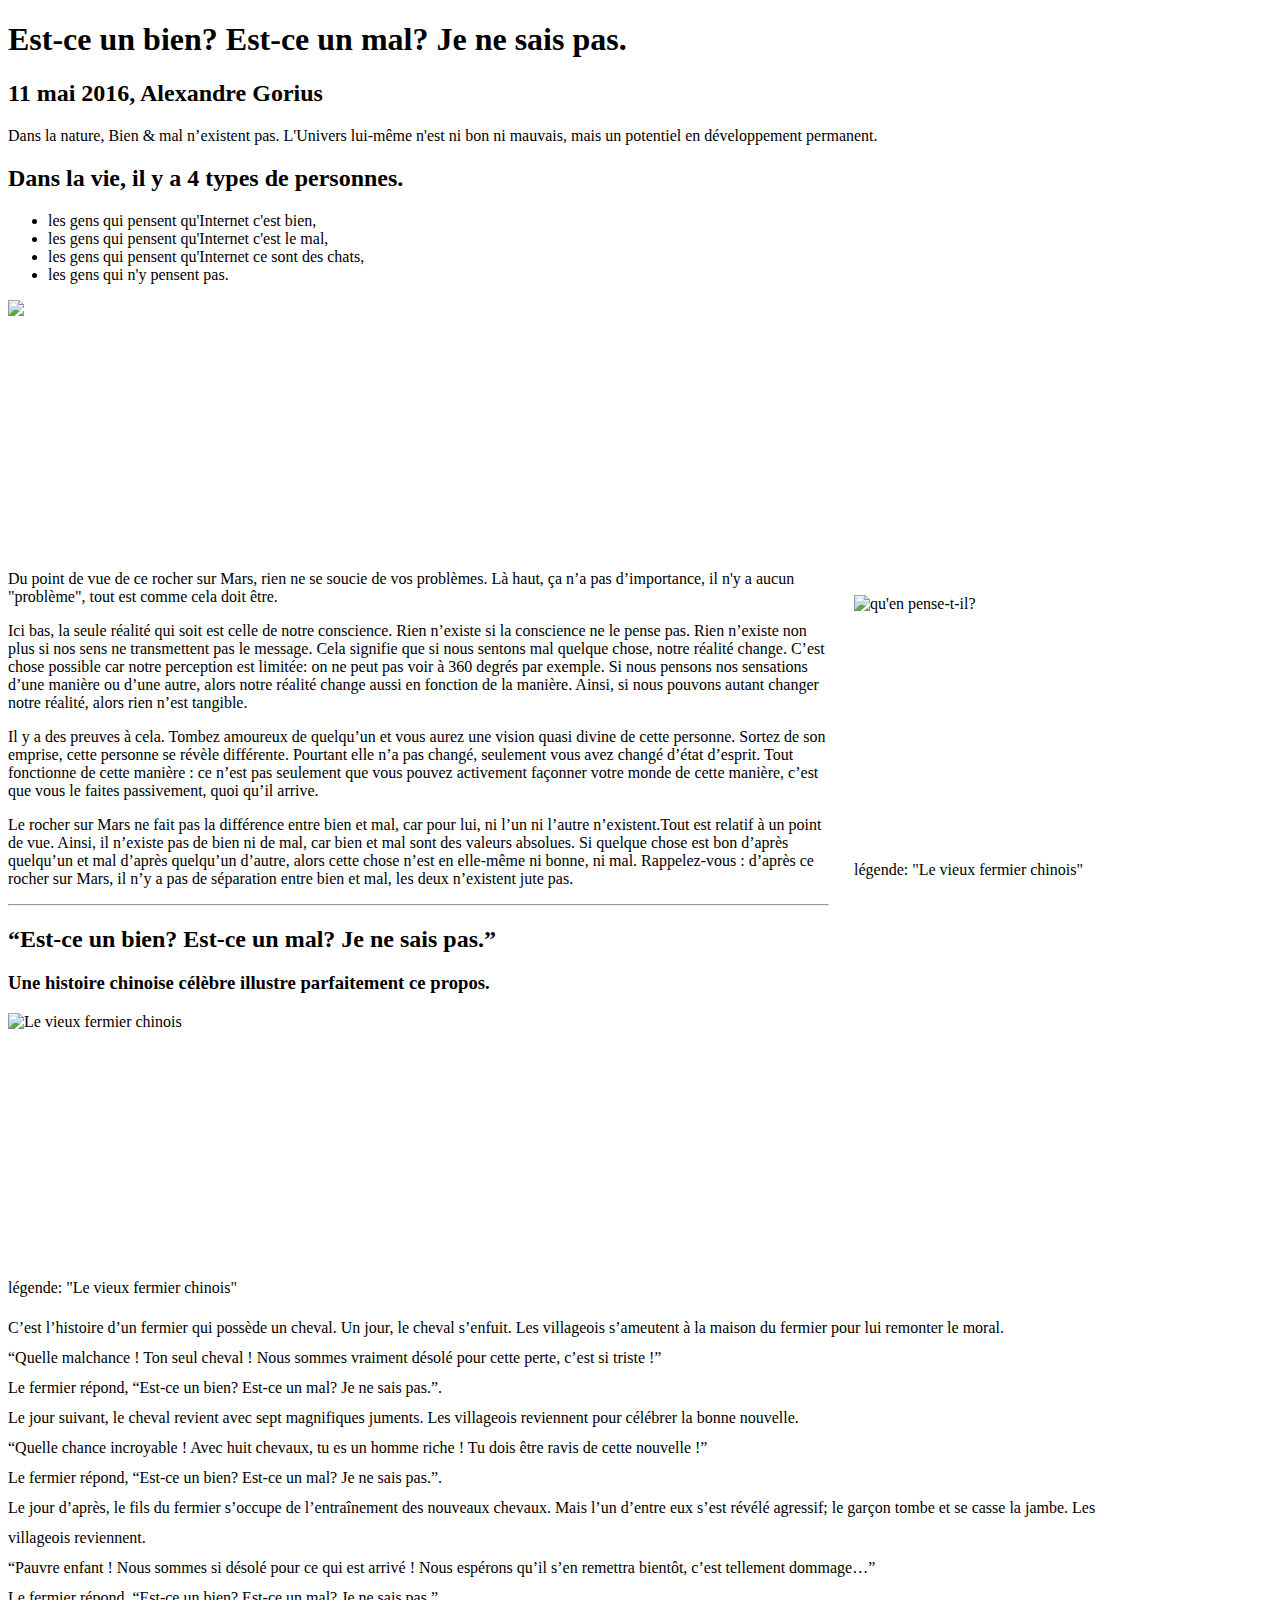
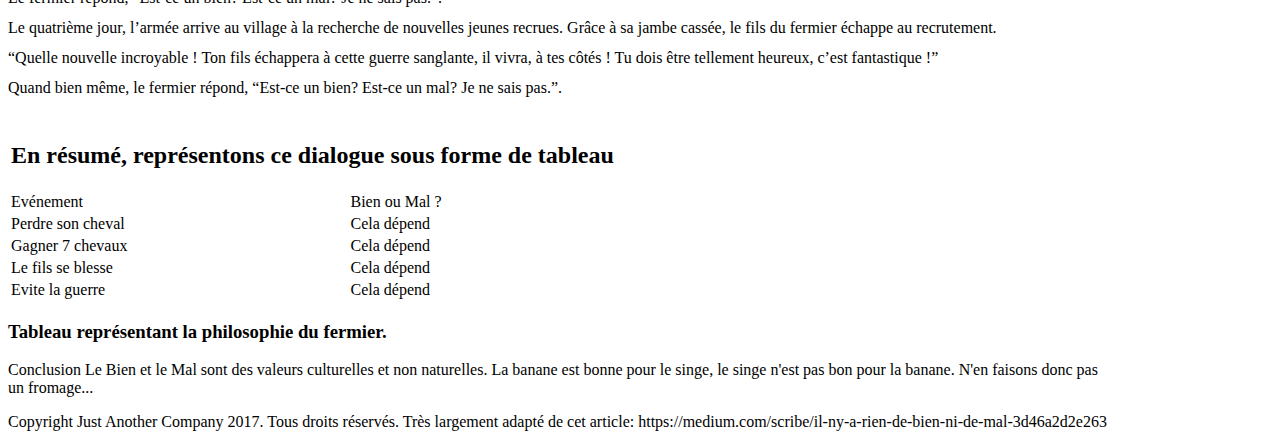
==== index.html @ 09aaf981 "v1" ====
<!doctype html>
<html lang="fr">
<head>
  <meta charset="utf-8">
  <title>Titre de la page</title>
  <link rel="stylesheet" href="css/style.css">
</head>
<body>
	<header>
		<h1>
			Est-ce un bien? Est-ce un mal? Je ne sais pas.
		</h1>
		<h2>
			11 mai 2016, Alexandre Gorius
		</h2>
		<p>Dans la nature, Bien & mal n’existent pas. L'Univers lui-même n'est ni bon ni mauvais, mais un potentiel en
			développement permanent.
		</p>
	</header>
	<section>
		<article>
				<h2> Dans la vie, il y a 4 types de personnes.</h2>
			<ul>
				<li>les gens qui pensent qu'Internet c'est bien,</li>
				<li>les gens qui pensent qu'Internet c'est le mal,</li>
				<li>les gens qui pensent qu'Internet ce sont des chats,</li>
				<li>les gens qui n'y pensent pas.</li>
			</ul>
		</article>	
			<aside class="img_art1">
				<img src="https://cdn-images-1.medium.com/max/1000/1*2PCmLZyzQaF2pyKYkSTFpA.jpeg" />
			</aside>
		<article>
			<aside class="img_art2">
				<img src="http://static2.businessinsider.com/image/52fe8230eab8ea4275063b89/nasa-has-determined-where-the-mysterious-jelly-doughnut-rock-on-mars-came-from.jpg" alt="qu'en pense-t-il?" />
				<p class="legende">
					légende: "Le vieux fermier chinois"
				</p>
			</aside>
			<p>Du point de vue de ce rocher sur Mars, rien ne se soucie de vos problèmes. Là haut, ça n’a pas 
				d’importance, il n'y a aucun "problème", tout est comme cela doit être.
			</p>	
			<p>Ici bas, la seule réalité qui soit est celle de notre conscience. Rien n’existe si la conscience ne le 
				pense pas. Rien n’existe non plus si nos sens ne transmettent pas le message. Cela signifie que si nous sentons mal quelque chose, notre réalité change. C’est chose possible car notre perception est limitée: on ne peut pas voir à 360 degrés par exemple. Si nous pensons nos sensations d’une manière ou d’une autre, alors notre réalité change aussi en fonction de la manière. Ainsi, si nous pouvons autant changer notre réalité, alors rien n’est tangible.
			</p>
			<p>Il y a des preuves à cela. Tombez amoureux de quelqu’un et vous aurez une vision quasi divine de cette 
				personne. Sortez de son emprise, cette personne se révèle différente. Pourtant elle n’a pas changé, seulement vous avez changé d’état d’esprit. Tout fonctionne de cette manière : ce n’est pas seulement que vous pouvez activement façonner votre monde de cette manière, c’est que vous le faites passivement, quoi qu’il arrive.
			</p>
		</article>	
		<article>
			<p>Le rocher sur Mars ne fait pas la différence entre bien et mal, car pour lui, ni l’un ni l’autre 
				n’existent.Tout est relatif à un point de vue. Ainsi, il n’existe pas de bien ni de mal, car bien et mal sont des valeurs absolues. Si quelque chose est bon d’après quelqu’un et mal d’après quelqu’un d’autre, alors cette chose n’est en elle-même ni bonne, ni mal. Rappelez-vous : d’après ce rocher sur Mars, il n’y a pas de séparation entre bien et mal, les deux n’existent jute pas.
			</p>
			<hr />
			<h2>
				“Est-ce un bien? Est-ce un mal? Je ne sais pas.”
			</h2>
			<h3>
				Une histoire chinoise célèbre illustre parfaitement ce propos.
			</h3>
		</article>	
			<aside class="img_art3">
				<img src="https://cdn-images-1.medium.com/max/800/1*IQqkmPXYZuJViY5p-ymk0A.jpeg" alt="Le vieux fermier chinois" />
				<p class="legende">
					légende: "Le vieux fermier chinois"
				</p>
				</aside>
		<article>
			<p class="line-height">
				C’est l’histoire d’un fermier qui possède un cheval. Un jour, le cheval s’enfuit. Les villageois s’ameutent à la maison du fermier pour lui remonter le moral.
				<br />
				“Quelle malchance ! Ton seul cheval ! Nous sommes vraiment désolé pour cette perte, c’est si triste !”
				<br />
				Le fermier répond, “Est-ce un bien? Est-ce un mal? Je ne sais pas.”.
				<br />
				Le jour suivant, le cheval revient avec sept magnifiques juments. Les villageois reviennent pour célébrer la bonne nouvelle.
				<br />
				“Quelle chance incroyable ! Avec huit chevaux, tu es un homme riche ! Tu dois être ravis de cette nouvelle !”
				<br />
				Le fermier répond, “Est-ce un bien? Est-ce un mal? Je ne sais pas.”.
				<br />
				Le jour d’après, le fils du fermier s’occupe de l’entraînement des nouveaux chevaux. Mais l’un d’entre eux s’est révélé agressif; le garçon tombe et se casse la jambe. Les villageois reviennent.
				<br />
				“Pauvre enfant ! Nous sommes si désolé pour ce qui est arrivé ! Nous espérons qu’il s’en remettra bientôt, c’est tellement dommage…”
				<br />
				Le fermier répond, “Est-ce un bien? Est-ce un mal? Je ne sais pas.”.
				<br />
				Le quatrième jour, l’armée arrive au village à la recherche de nouvelles jeunes recrues. Grâce à sa jambe cassée, le fils du fermier échappe au recrutement.
				<br />
				“Quelle nouvelle incroyable ! Ton fils échappera à cette guerre sanglante, il vivra, à tes côtés ! Tu dois être tellement heureux, c’est fantastique !”
				<br />
				Quand bien même, le fermier répond, “Est-ce un bien? Est-ce un mal? Je ne sais pas.”.
			</p>
		</article>
		<article>
			<table>
	  			<thead>
    	 			<tr>
        				<th colspan="2">
        					<h2>
								En résumé, représentons ce dialogue sous forme de tableau
							</h2>
						</th>
 	      			</tr>
 				</thead>
    			<tbody>
        			<tr>
						<td class="td_black">Evénement</td>
        			    <td class="td_black">Bien ou Mal ?</td>
       				</tr>
       				<tr>
						<td>Perdre son cheval</td>
        			    <td>Cela dépend</td>
       				</tr>
       				<tr>
						<td>Gagner 7 chevaux </td>
        			    <td>Cela dépend</td>
       				</tr>
       				<tr>
						<td>Le fils se blesse</td>
        			    <td>Cela dépend</td>
       				</tr>
       				<tr>
						<td>Evite la guerre </td>
        			    <td>Cela dépend</td>
       				</tr>
    			</tbody>
			</table>
			<h3>
				Tableau représentant la philosophie du fermier.
			</h3>
			<p>
				Conclusion  
				Le Bien et le Mal sont des valeurs culturelles et non naturelles. La banane est bonne pour le singe, le singe n'est pas bon pour la banane. N'en faisons donc pas un fromage...
			</p>

		</article>
	</section>
   	<footer>
   		Copyright Just Another Company 2017. Tous droits réservés. Très largement adapté de cet article: https://medium.com/scribe/il-ny-a-rien-de-bien-ni-de-mal-3d46a2d2e263
   	</footer>
</body>
</html>
---- css/style.css ----
.line-height {
	line-height: 30px;
}
img {
	height: 250px;
	width: auto;
	display: inline-block;
}
section {
	
}
article{
	width: 1100px;
}
aside {
	
}
.img_art1 {

}
.img_art2 {
	float: right;
	padding: 25px;
}
.img_art3 {
	
}
.legende {
	
}
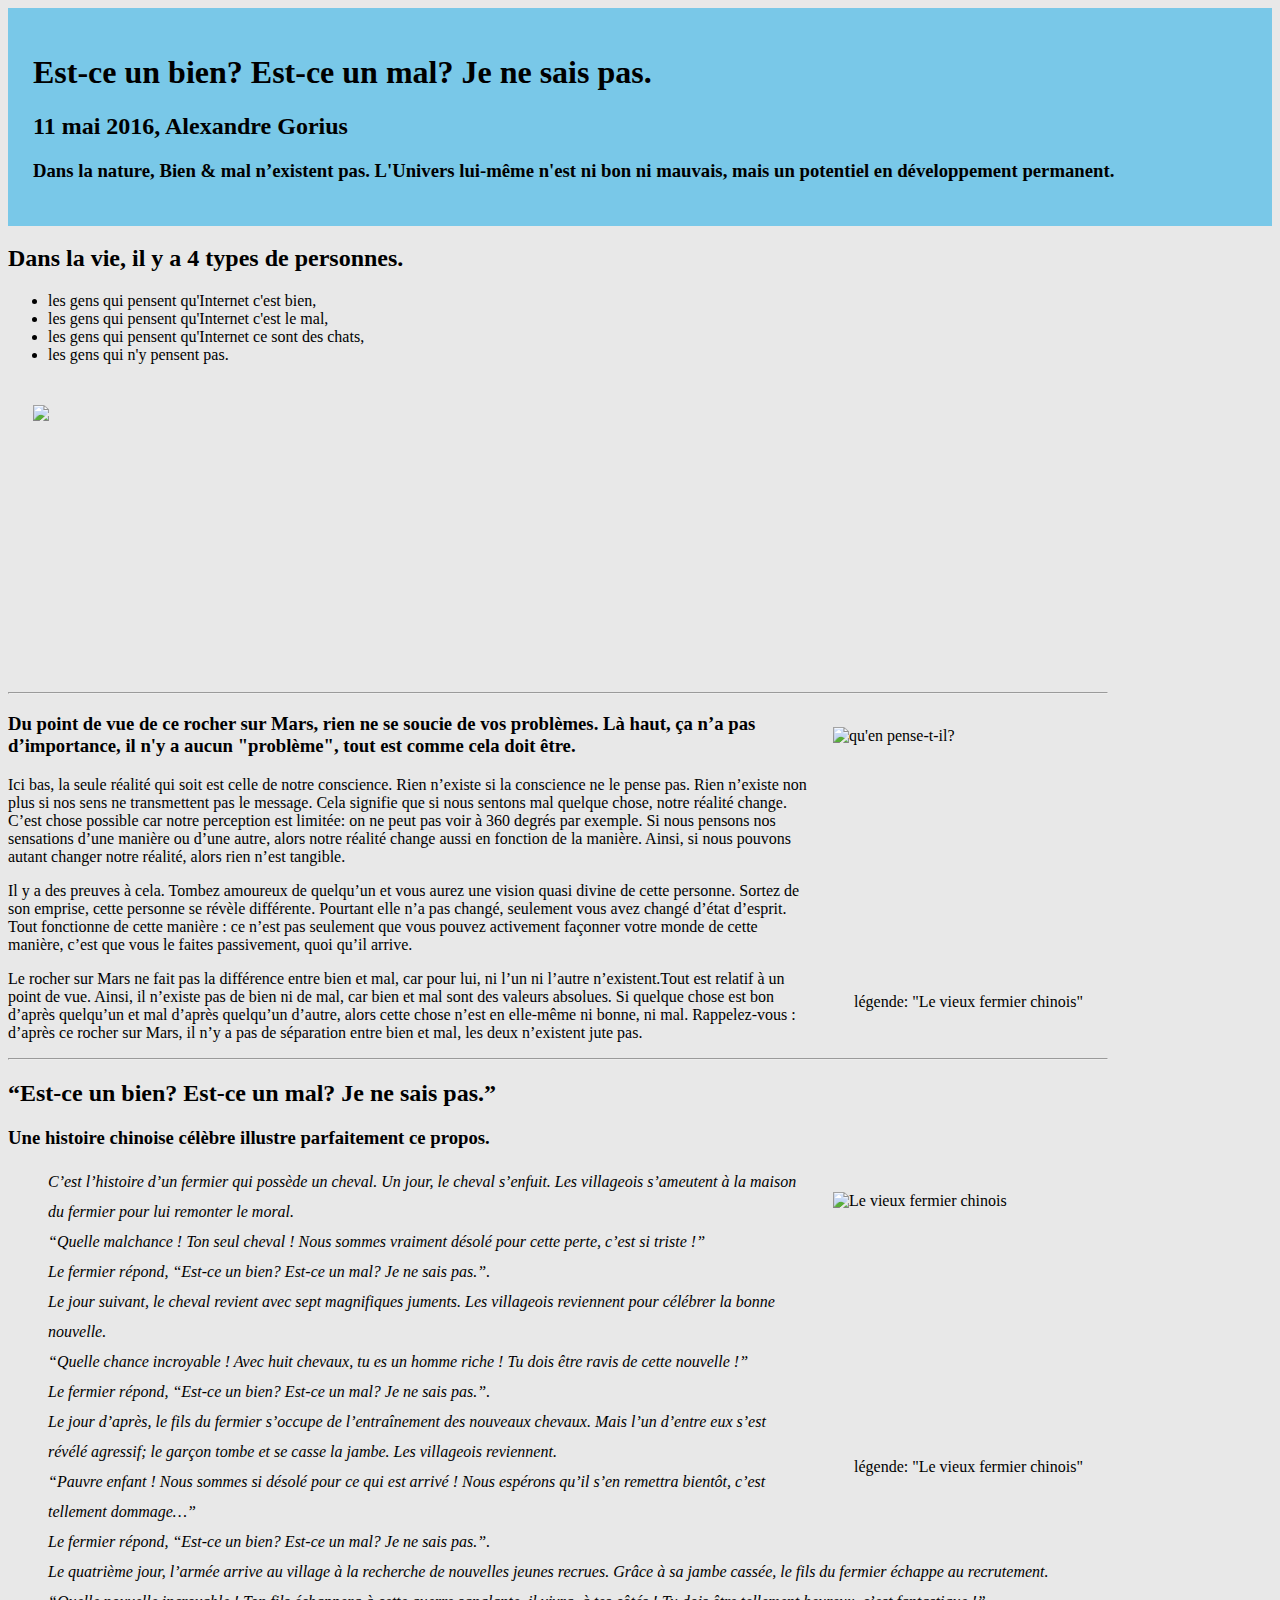
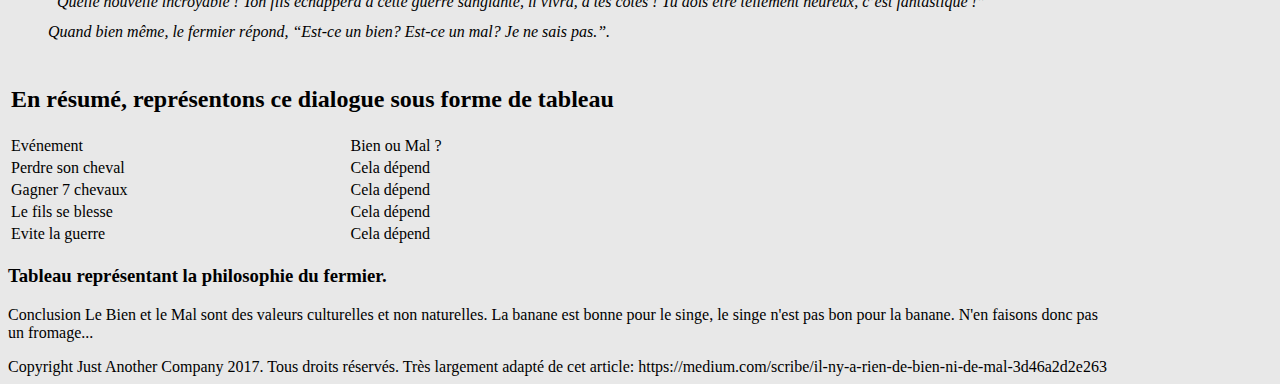
==== commit 8435d072: "v2" ====
--- a/index.html
+++ b/index.html
@@ -13,9 +13,9 @@
 		<h2>
 			11 mai 2016, Alexandre Gorius
 		</h2>
-		<p>Dans la nature, Bien & mal n’existent pas. L'Univers lui-même n'est ni bon ni mauvais, mais un potentiel en
+		<h3>Dans la nature, Bien & mal n’existent pas. L'Univers lui-même n'est ni bon ni mauvais, mais un potentiel en
 			développement permanent.
-		</p>
+		<h3>
 	</header>
 	<section>
 		<article>
@@ -31,15 +31,16 @@
 				<img src="https://cdn-images-1.medium.com/max/1000/1*2PCmLZyzQaF2pyKYkSTFpA.jpeg" />
 			</aside>
 		<article>
+			<hr />
 			<aside class="img_art2">
 				<img src="http://static2.businessinsider.com/image/52fe8230eab8ea4275063b89/nasa-has-determined-where-the-mysterious-jelly-doughnut-rock-on-mars-came-from.jpg" alt="qu'en pense-t-il?" />
 				<p class="legende">
 					légende: "Le vieux fermier chinois"
 				</p>
 			</aside>
-			<p>Du point de vue de ce rocher sur Mars, rien ne se soucie de vos problèmes. Là haut, ça n’a pas 
+			<h3>Du point de vue de ce rocher sur Mars, rien ne se soucie de vos problèmes. Là haut, ça n’a pas 
 				d’importance, il n'y a aucun "problème", tout est comme cela doit être.
-			</p>	
+			</h3>	
 			<p>Ici bas, la seule réalité qui soit est celle de notre conscience. Rien n’existe si la conscience ne le 
 				pense pas. Rien n’existe non plus si nos sens ne transmettent pas le message. Cela signifie que si nous sentons mal quelque chose, notre réalité change. C’est chose possible car notre perception est limitée: on ne peut pas voir à 360 degrés par exemple. Si nous pensons nos sensations d’une manière ou d’une autre, alors notre réalité change aussi en fonction de la manière. Ainsi, si nous pouvons autant changer notre réalité, alors rien n’est tangible.
 			</p>
@@ -58,15 +59,15 @@
 			<h3>
 				Une histoire chinoise célèbre illustre parfaitement ce propos.
 			</h3>
-		</article>	
+		</article>
+		<article>
 			<aside class="img_art3">
 				<img src="https://cdn-images-1.medium.com/max/800/1*IQqkmPXYZuJViY5p-ymk0A.jpeg" alt="Le vieux fermier chinois" />
 				<p class="legende">
 					légende: "Le vieux fermier chinois"
 				</p>
-				</aside>
-		<article>
-			<p class="line-height">
+			</aside>
+			<blockquote class="line-height">
 				C’est l’histoire d’un fermier qui possède un cheval. Un jour, le cheval s’enfuit. Les villageois s’ameutent à la maison du fermier pour lui remonter le moral.
 				<br />
 				“Quelle malchance ! Ton seul cheval ! Nous sommes vraiment désolé pour cette perte, c’est si triste !”
@@ -90,7 +91,7 @@
 				“Quelle nouvelle incroyable ! Ton fils échappera à cette guerre sanglante, il vivra, à tes côtés ! Tu dois être tellement heureux, c’est fantastique !”
 				<br />
 				Quand bien même, le fermier répond, “Est-ce un bien? Est-ce un mal? Je ne sais pas.”.
-			</p>
+			</blockquote>
 		</article>
 		<article>
 			<table>
--- a/css/style.css
+++ b/css/style.css
@@ -1,30 +1,45 @@
+body {
+	background-color: #E8E8E8;
+}
 .line-height {
 	line-height: 30px;
+	font-style: italic;
 }
 img {
 	height: 250px;
 	width: auto;
 	display: inline-block;
 }
+header {
+	background-color: #79C8E8;
+	padding: 25px;
+}
 section {
-	
+	width: 1100px;
+	height: auto;
+	margin: center;
 }
 article{
-	width: 1100px;
+	
 }
 aside {
 	
 }
 .img_art1 {
-
+	padding: 25px;
+	width: 250px
 }
 .img_art2 {
 	float: right;
 	padding: 25px;
+	width: 250px
 }
 .img_art3 {
-	
+	float: right;
+	padding: 25px;
+	width: 250px
 }
 .legende {
-	
+	float: right;
+
 }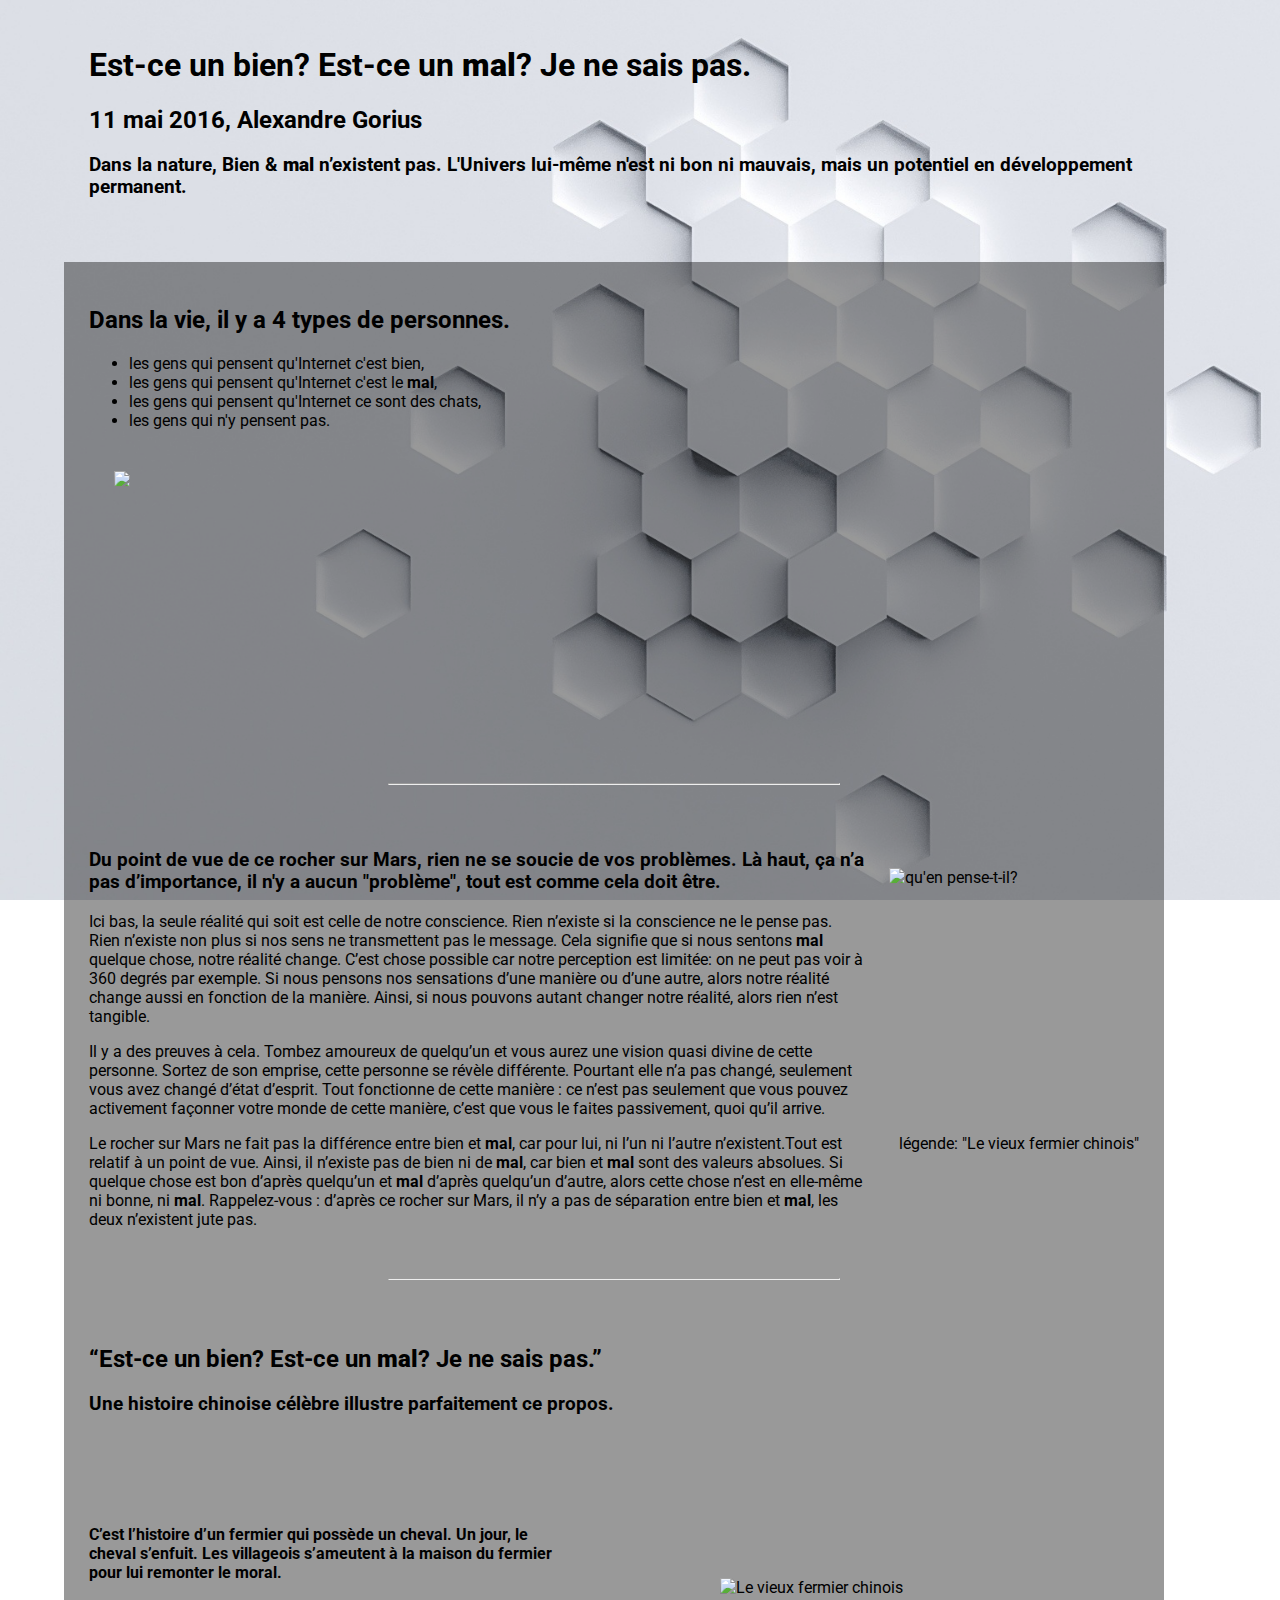
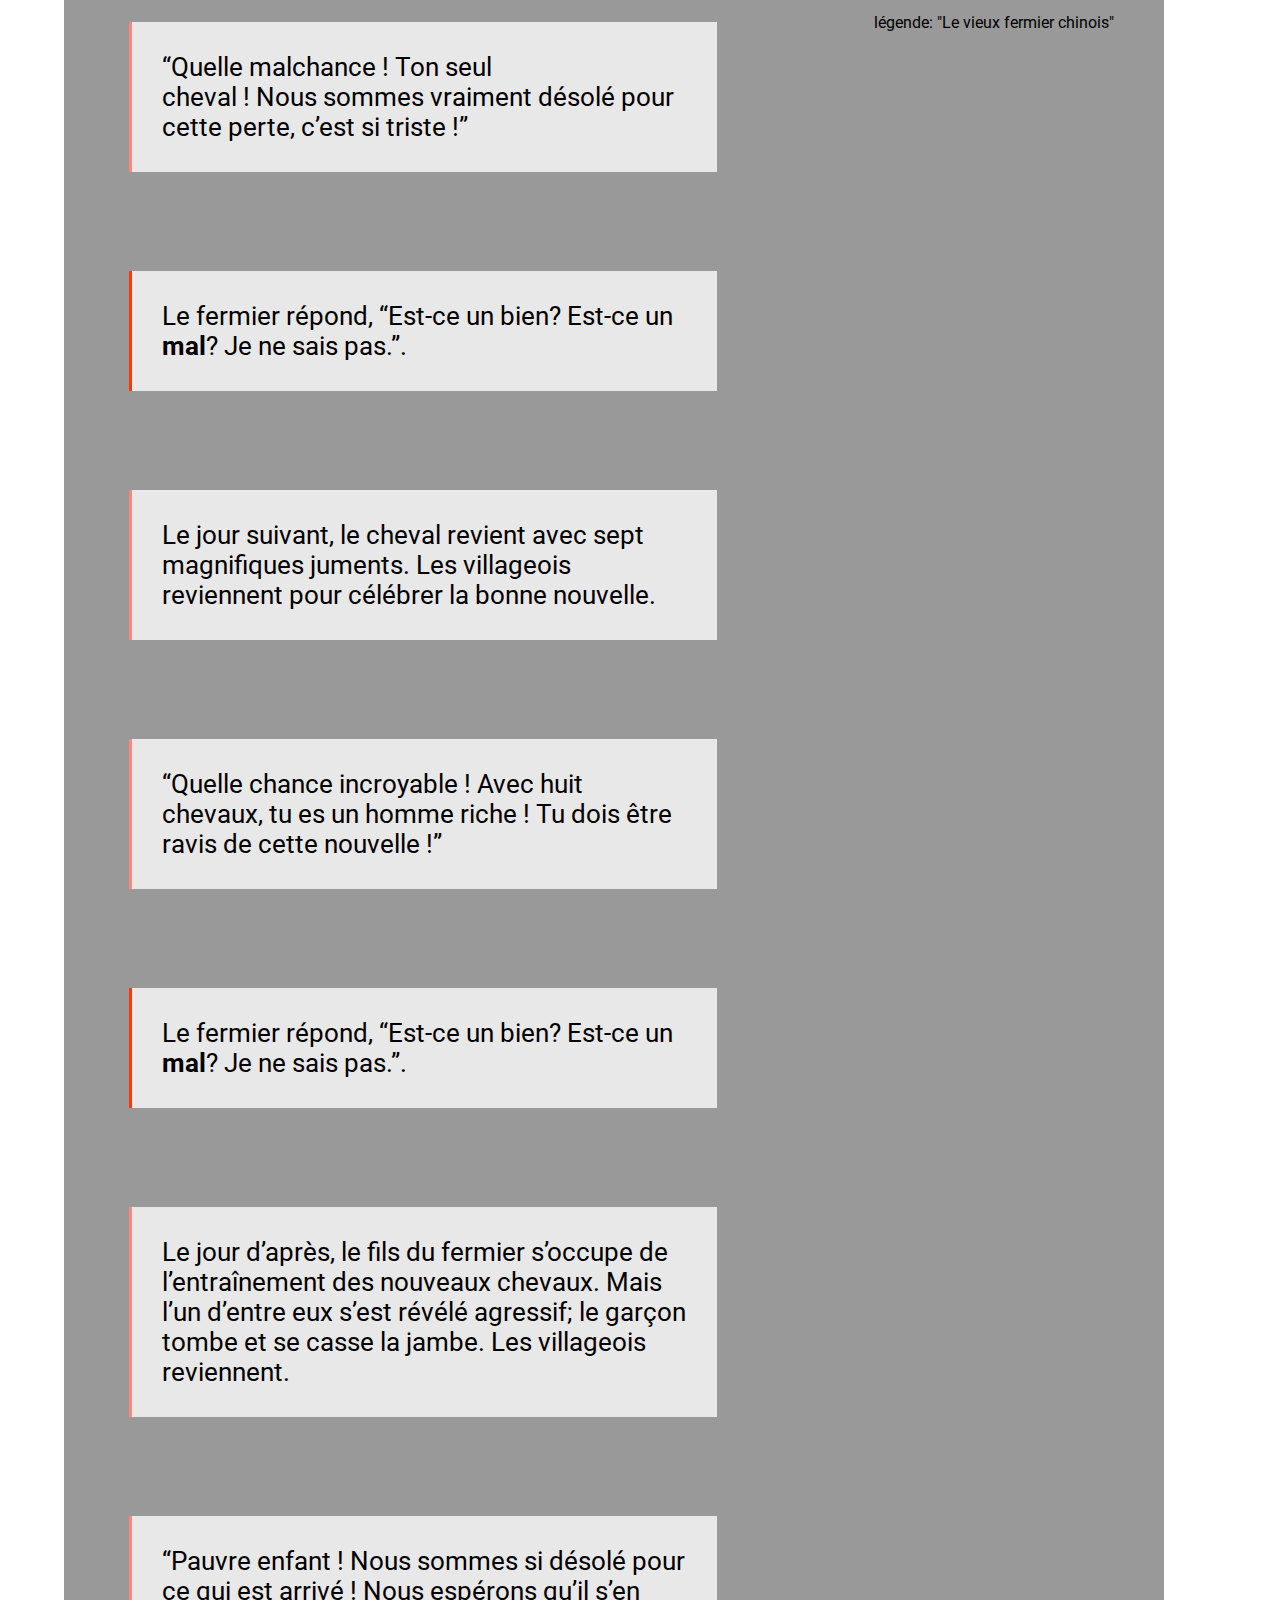
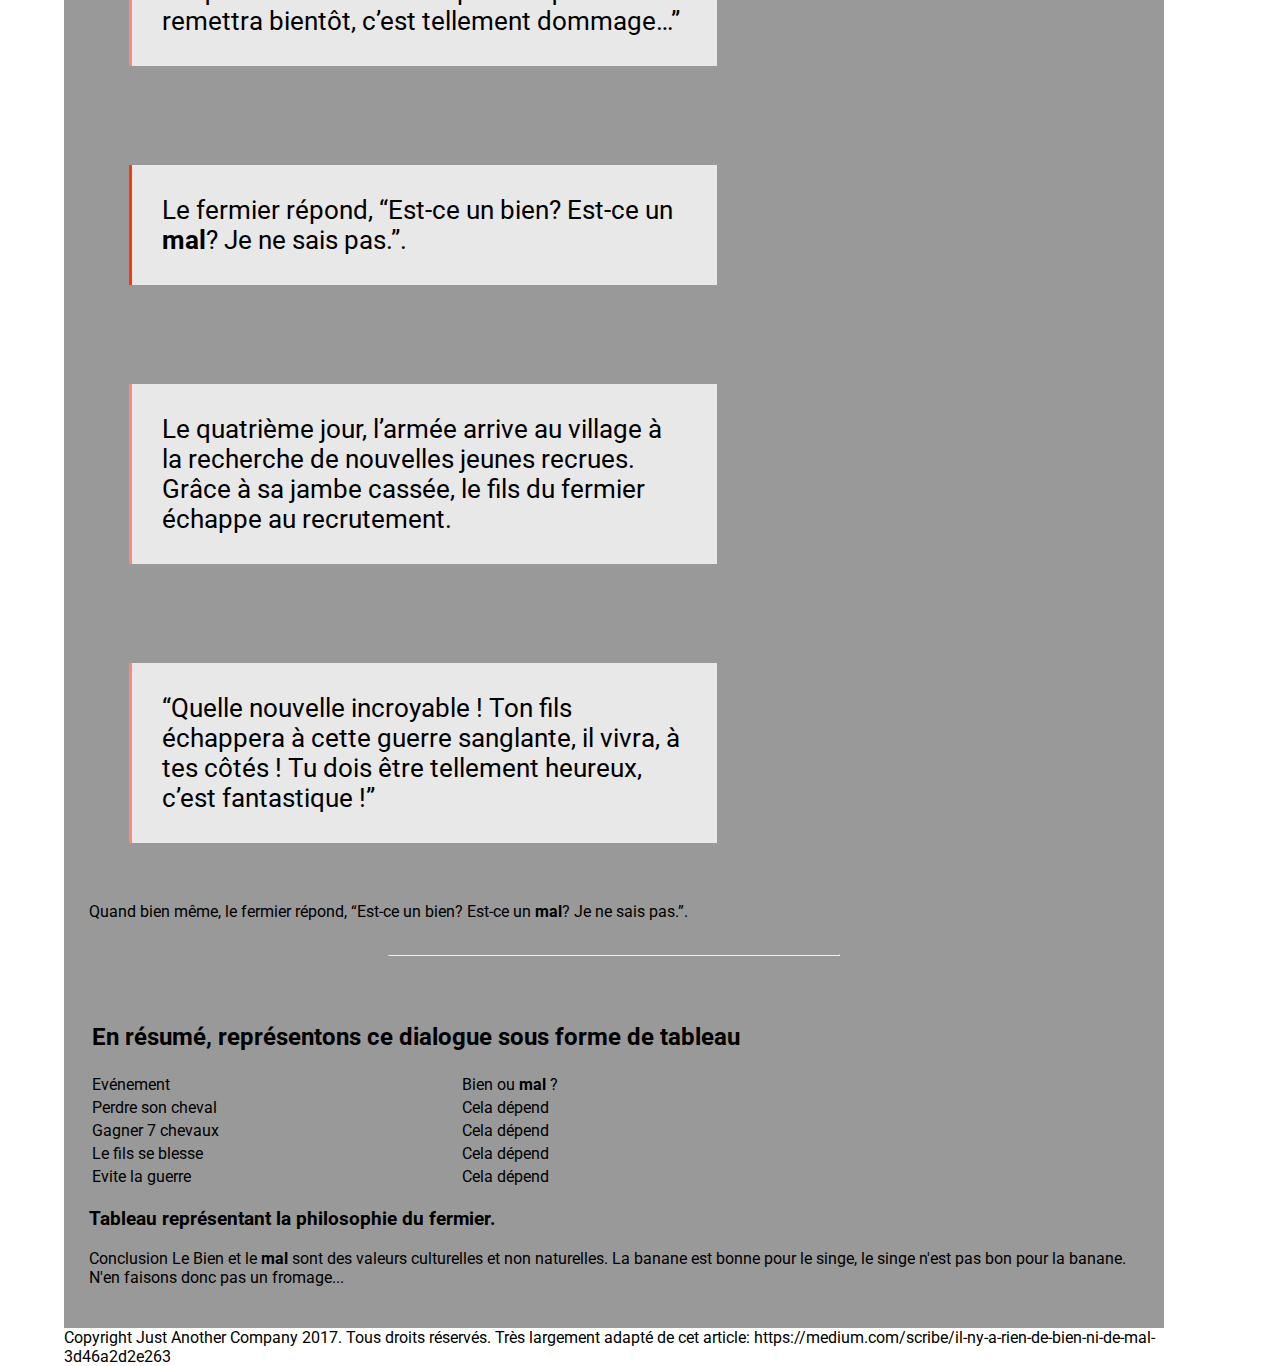
==== commit 4d456a16: "v3" ====
--- a/index.html
+++ b/index.html
@@ -2,18 +2,19 @@
 <html lang="fr">
 <head>
   <meta charset="utf-8">
-  <title>Titre de la page</title>
+  <title>exo</title>
   <link rel="stylesheet" href="css/style.css">
+  <link href="https://fonts.googleapis.com/css?family=Roboto" rel="stylesheet">
 </head>
 <body>
 	<header>
 		<h1>
-			Est-ce un bien? Est-ce un mal? Je ne sais pas.
+			Est-ce un bien? Est-ce un<strong> mal</strong>? Je ne sais pas.
 		</h1>
 		<h2>
 			11 mai 2016, Alexandre Gorius
 		</h2>
-		<h3>Dans la nature, Bien & mal n’existent pas. L'Univers lui-même n'est ni bon ni mauvais, mais un potentiel en
+		<h3>Dans la nature, Bien &<strong> mal</strong> n’existent pas. L'Univers lui-même n'est ni bon ni mauvais, mais un potentiel en
 			développement permanent.
 		<h3>
 	</header>
@@ -22,15 +23,14 @@
 				<h2> Dans la vie, il y a 4 types de personnes.</h2>
 			<ul>
 				<li>les gens qui pensent qu'Internet c'est bien,</li>
-				<li>les gens qui pensent qu'Internet c'est le mal,</li>
+				<li>les gens qui pensent qu'Internet c'est le<strong> mal</strong>,</li>
 				<li>les gens qui pensent qu'Internet ce sont des chats,</li>
 				<li>les gens qui n'y pensent pas.</li>
-			</ul>
-		</article>	
+			</ul>	
 			<aside class="img_art1">
 				<img src="https://cdn-images-1.medium.com/max/1000/1*2PCmLZyzQaF2pyKYkSTFpA.jpeg" />
 			</aside>
-		<article>
+			</article>
 			<hr />
 			<aside class="img_art2">
 				<img src="http://static2.businessinsider.com/image/52fe8230eab8ea4275063b89/nasa-has-determined-where-the-mysterious-jelly-doughnut-rock-on-mars-came-from.jpg" alt="qu'en pense-t-il?" />
@@ -38,23 +38,24 @@
 					légende: "Le vieux fermier chinois"
 				</p>
 			</aside>
+			<article>
 			<h3>Du point de vue de ce rocher sur Mars, rien ne se soucie de vos problèmes. Là haut, ça n’a pas 
 				d’importance, il n'y a aucun "problème", tout est comme cela doit être.
 			</h3>	
 			<p>Ici bas, la seule réalité qui soit est celle de notre conscience. Rien n’existe si la conscience ne le 
-				pense pas. Rien n’existe non plus si nos sens ne transmettent pas le message. Cela signifie que si nous sentons mal quelque chose, notre réalité change. C’est chose possible car notre perception est limitée: on ne peut pas voir à 360 degrés par exemple. Si nous pensons nos sensations d’une manière ou d’une autre, alors notre réalité change aussi en fonction de la manière. Ainsi, si nous pouvons autant changer notre réalité, alors rien n’est tangible.
+				pense pas. Rien n’existe non plus si nos sens ne transmettent pas le message. Cela signifie que si nous sentons<strong> mal</strong> quelque chose, notre réalité change. C’est chose possible car notre perception est limitée: on ne peut pas voir à 360 degrés par exemple. Si nous pensons nos sensations d’une manière ou d’une autre, alors notre réalité change aussi en fonction de la manière. Ainsi, si nous pouvons autant changer notre réalité, alors rien n’est tangible.
 			</p>
 			<p>Il y a des preuves à cela. Tombez amoureux de quelqu’un et vous aurez une vision quasi divine de cette 
 				personne. Sortez de son emprise, cette personne se révèle différente. Pourtant elle n’a pas changé, seulement vous avez changé d’état d’esprit. Tout fonctionne de cette manière : ce n’est pas seulement que vous pouvez activement façonner votre monde de cette manière, c’est que vous le faites passivement, quoi qu’il arrive.
 			</p>
-		</article>	
-		<article>
-			<p>Le rocher sur Mars ne fait pas la différence entre bien et mal, car pour lui, ni l’un ni l’autre 
-				n’existent.Tout est relatif à un point de vue. Ainsi, il n’existe pas de bien ni de mal, car bien et mal sont des valeurs absolues. Si quelque chose est bon d’après quelqu’un et mal d’après quelqu’un d’autre, alors cette chose n’est en elle-même ni bonne, ni mal. Rappelez-vous : d’après ce rocher sur Mars, il n’y a pas de séparation entre bien et mal, les deux n’existent jute pas.
+			<p>Le rocher sur Mars ne fait pas la différence entre bien et<strong> mal</strong>, car pour lui, ni l’un ni l’autre 
+				n’existent.Tout est relatif à un point de vue. Ainsi, il n’existe pas de bien ni de<strong> mal</strong>, car bien et<strong> mal</strong> sont des valeurs absolues. Si quelque chose est bon d’après quelqu’un et<strong> mal</strong> d’après quelqu’un d’autre, alors cette chose n’est en elle-même ni bonne, ni<strong> mal</strong>. Rappelez-vous : d’après ce rocher sur Mars, il n’y a pas de séparation entre bien et<strong> mal</strong>, les deux n’existent jute pas.
 			</p>
+			</article>	
 			<hr />
+			<article>
 			<h2>
-				“Est-ce un bien? Est-ce un mal? Je ne sais pas.”
+				“Est-ce un bien? Est-ce un<strong> mal</strong>? Je ne sais pas.”
 			</h2>
 			<h3>
 				Une histoire chinoise célèbre illustre parfaitement ce propos.
@@ -67,32 +68,55 @@
 					légende: "Le vieux fermier chinois"
 				</p>
 			</aside>
-			<blockquote class="line-height">
+			<h4>
 				C’est l’histoire d’un fermier qui possède un cheval. Un jour, le cheval s’enfuit. Les villageois s’ameutent à la maison du fermier pour lui remonter le moral.
+			</h4>
+			<p class="line-height">
+				<blockquote class="villageois">
+				“Quelle malchance ! Ton seul cheval ! Nous sommes vraiment désolé pour cette perte, c’est si triste !”
+				</blockquote>
 				<br />
-				“Quelle malchance ! Ton seul cheval ! Nous sommes vraiment désolé pour cette perte, c’est si triste !”
+				<blockquote class="fermier">
+				Le fermier répond, “Est-ce un bien? Est-ce un<strong> mal</strong>? Je ne sais pas.”.
+				</blockquote>
 				<br />
-				Le fermier répond, “Est-ce un bien? Est-ce un mal? Je ne sais pas.”.
+				<blockquote>
+				Le jour suivant, le cheval revient avec sept magnifiques juments. Les villageois reviennent pour célébrer la bonne nouvelle.
+				</blockquote>
 				<br />
-				Le jour suivant, le cheval revient avec sept magnifiques juments. Les villageois reviennent pour célébrer la bonne nouvelle.
+				<blockquote>
+				“Quelle chance incroyable ! Avec huit chevaux, tu es un homme riche ! Tu dois être ravis de cette nouvelle !”
+				</blockquote>
 				<br />
-				“Quelle chance incroyable ! Avec huit chevaux, tu es un homme riche ! Tu dois être ravis de cette nouvelle !”
+				<blockquote class="fermier">
+				Le fermier répond, “Est-ce un bien? Est-ce un<strong> mal</strong>? Je ne sais pas.”.
+				</blockquote>
 				<br />
-				Le fermier répond, “Est-ce un bien? Est-ce un mal? Je ne sais pas.”.
+				<blockquote>
+				Le jour d’après, le fils du fermier s’occupe de l’entraînement des nouveaux chevaux. Mais l’un d’entre eux s’est révélé agressif; le garçon tombe et se casse la jambe. Les villageois reviennent.
+				</blockquote>
 				<br />
-				Le jour d’après, le fils du fermier s’occupe de l’entraînement des nouveaux chevaux. Mais l’un d’entre eux s’est révélé agressif; le garçon tombe et se casse la jambe. Les villageois reviennent.
+				<blockquote>
+				“Pauvre enfant ! Nous sommes si désolé pour ce qui est arrivé ! Nous espérons qu’il s’en remettra bientôt, c’est tellement dommage…”
+				</blockquote>
+				</blockquote>
 				<br />
-				“Pauvre enfant ! Nous sommes si désolé pour ce qui est arrivé ! Nous espérons qu’il s’en remettra bientôt, c’est tellement dommage…”
+				<blockquote class="fermier">
+				Le fermier répond, “Est-ce un bien? Est-ce un<strong> mal</strong>? Je ne sais pas.”.
+				</blockquote>
 				<br />
-				Le fermier répond, “Est-ce un bien? Est-ce un mal? Je ne sais pas.”.
+				<blockquote>
+				Le quatrième jour, l’armée arrive au village à la recherche de nouvelles jeunes recrues. Grâce à sa jambe cassée, le fils du fermier échappe au recrutement.
+				</blockquote>
 				<br />
-				Le quatrième jour, l’armée arrive au village à la recherche de nouvelles jeunes recrues. Grâce à sa jambe cassée, le fils du fermier échappe au recrutement.
+				<blockquote>
+				“Quelle nouvelle incroyable ! Ton fils échappera à cette guerre sanglante, il vivra, à tes côtés ! Tu dois être tellement heureux, c’est fantastique !”
+				</blockquote class="fermier">
 				<br />
-				“Quelle nouvelle incroyable ! Ton fils échappera à cette guerre sanglante, il vivra, à tes côtés ! Tu dois être tellement heureux, c’est fantastique !”
-				<br />
-				Quand bien même, le fermier répond, “Est-ce un bien? Est-ce un mal? Je ne sais pas.”.
+				Quand bien même, le fermier répond, “Est-ce un bien? Est-ce un<strong> mal</strong>? Je ne sais pas.”.
 			</blockquote>
 		</article>
+		<hr />
 		<article>
 			<table>
 	  			<thead>
@@ -107,7 +131,7 @@
     			<tbody>
         			<tr>
 						<td class="td_black">Evénement</td>
-        			    <td class="td_black">Bien ou Mal ?</td>
+        			    <td class="td_black">Bien ou<strong> mal</strong> ?</td>
        				</tr>
        				<tr>
 						<td>Perdre son cheval</td>
@@ -132,7 +156,7 @@
 			</h3>
 			<p>
 				Conclusion  
-				Le Bien et le Mal sont des valeurs culturelles et non naturelles. La banane est bonne pour le singe, le singe n'est pas bon pour la banane. N'en faisons donc pas un fromage...
+				Le Bien et le<strong> mal</strong> sont des valeurs culturelles et non naturelles. La banane est bonne pour le singe, le singe n'est pas bon pour la banane. N'en faisons donc pas un fromage...
 			</p>
 
 		</article>
--- a/css/style.css
+++ b/css/style.css
@@ -1,5 +1,11 @@
 body {
-	background-color: #E8E8E8;
+	width: 90%;
+	height: 100%;
+	margin: auto;
+	background-image: url("../img/bgimg.jpg");
+	background-attachment: fixed;
+	background-size: cover;
+	font-family: 'Roboto', sans-serif;
 }
 .line-height {
 	line-height: 30px;
@@ -11,25 +17,38 @@
 	display: inline-block;
 }
 header {
-	background-color: #79C8E8;
 	padding: 25px;
 }
 section {
 	width: 1100px;
 	height: auto;
 	margin: center;
+	background-color: rgba(000, 000, 000, 0.4);
 }
 article{
-	
+	padding: 25px;
+	margin-top: 20px;
 }
 aside {
 	
+}
+blockquote {
+	width: 50%;
+	border-left: solid 3px #FF867A;
+	font-size: 160%;
+	background-color: #E8E8E8;
+	padding: 30px;
+	margin: 40px;
+}
+.fermier {
+	border-left: solid 3px #FE360A;
 }
 .img_art1 {
 	padding: 25px;
 	width: 250px
 }
 .img_art2 {
+	margin-top: 50px;
 	float: right;
 	padding: 25px;
 	width: 250px
@@ -37,9 +56,18 @@
 .img_art3 {
 	float: right;
 	padding: 25px;
-	width: 250px
+	width: 50%;
+}
+.img_art3 img {
+	margin-top: 50px;
+	float: right;
+	width: 75%;
+	height: auto;
 }
 .legende {
 	float: right;
-
-}+}
+hr {
+	width: 450px;
+}
+t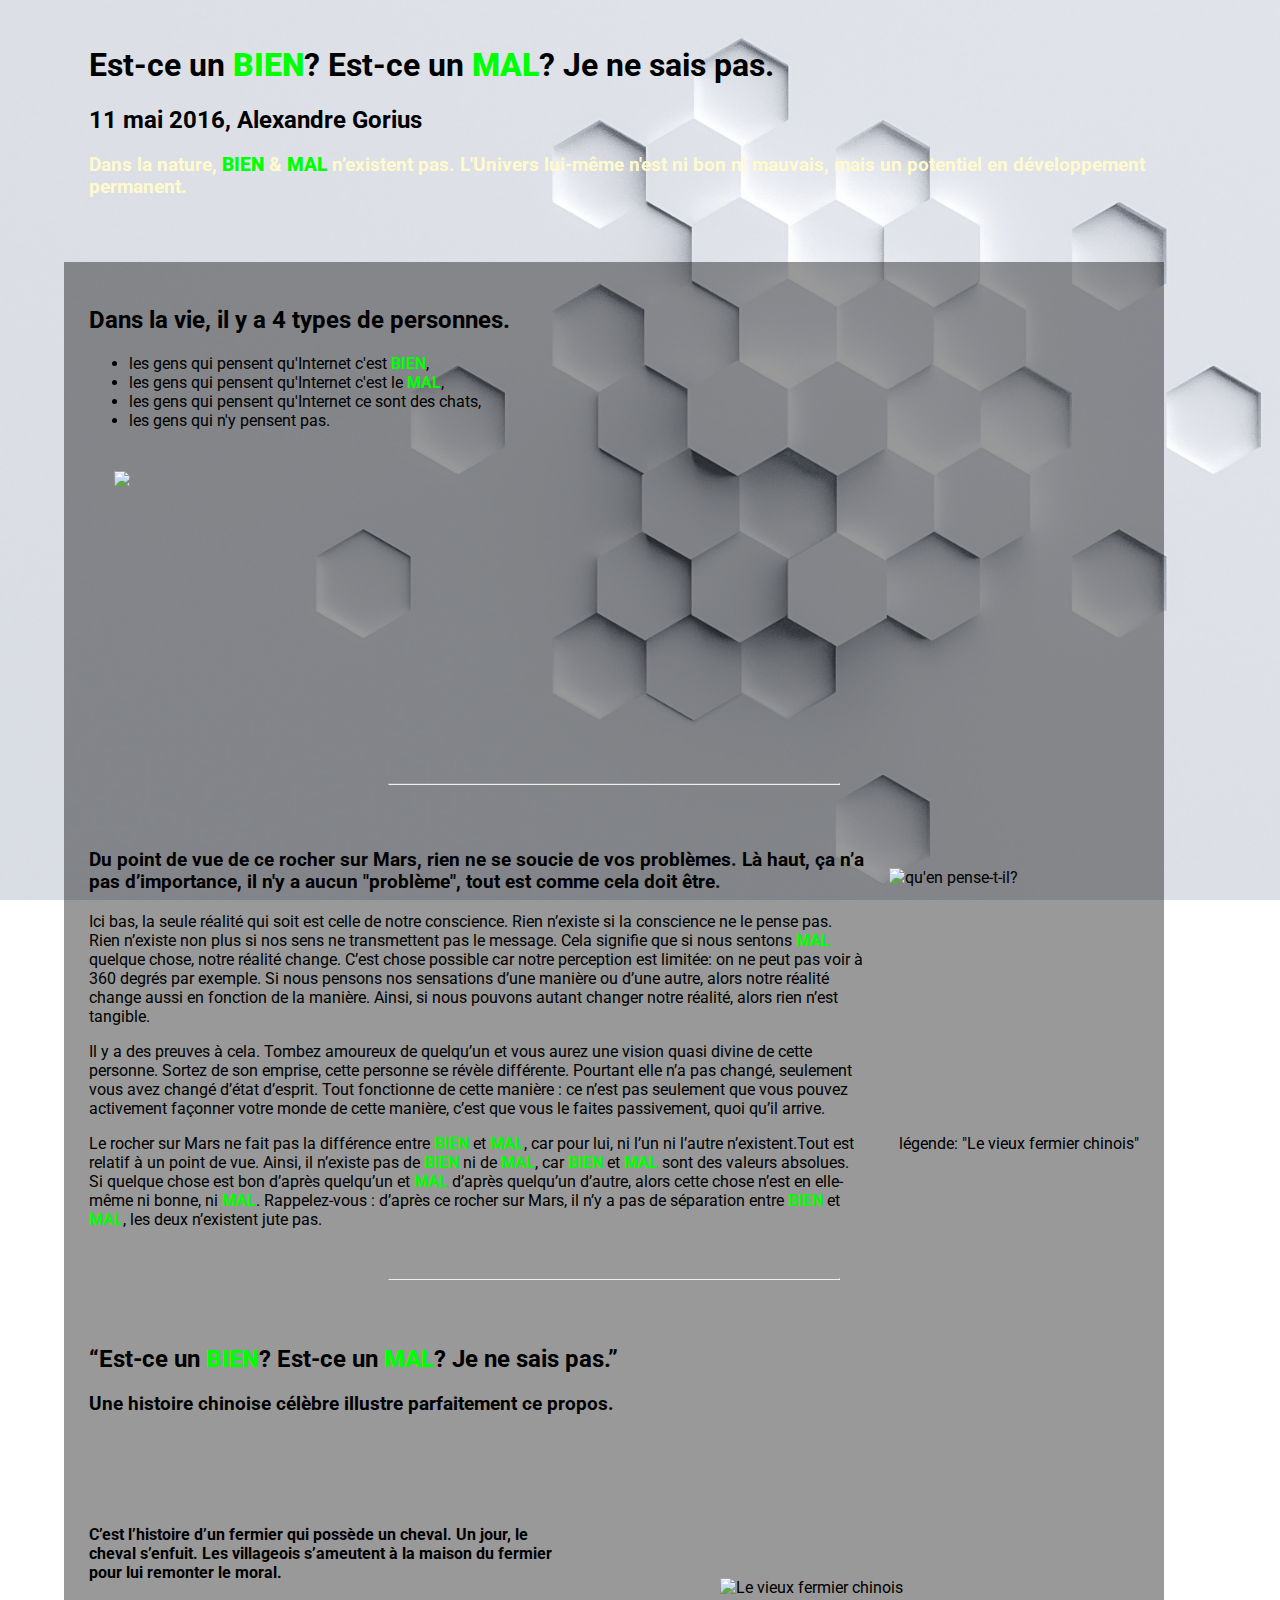
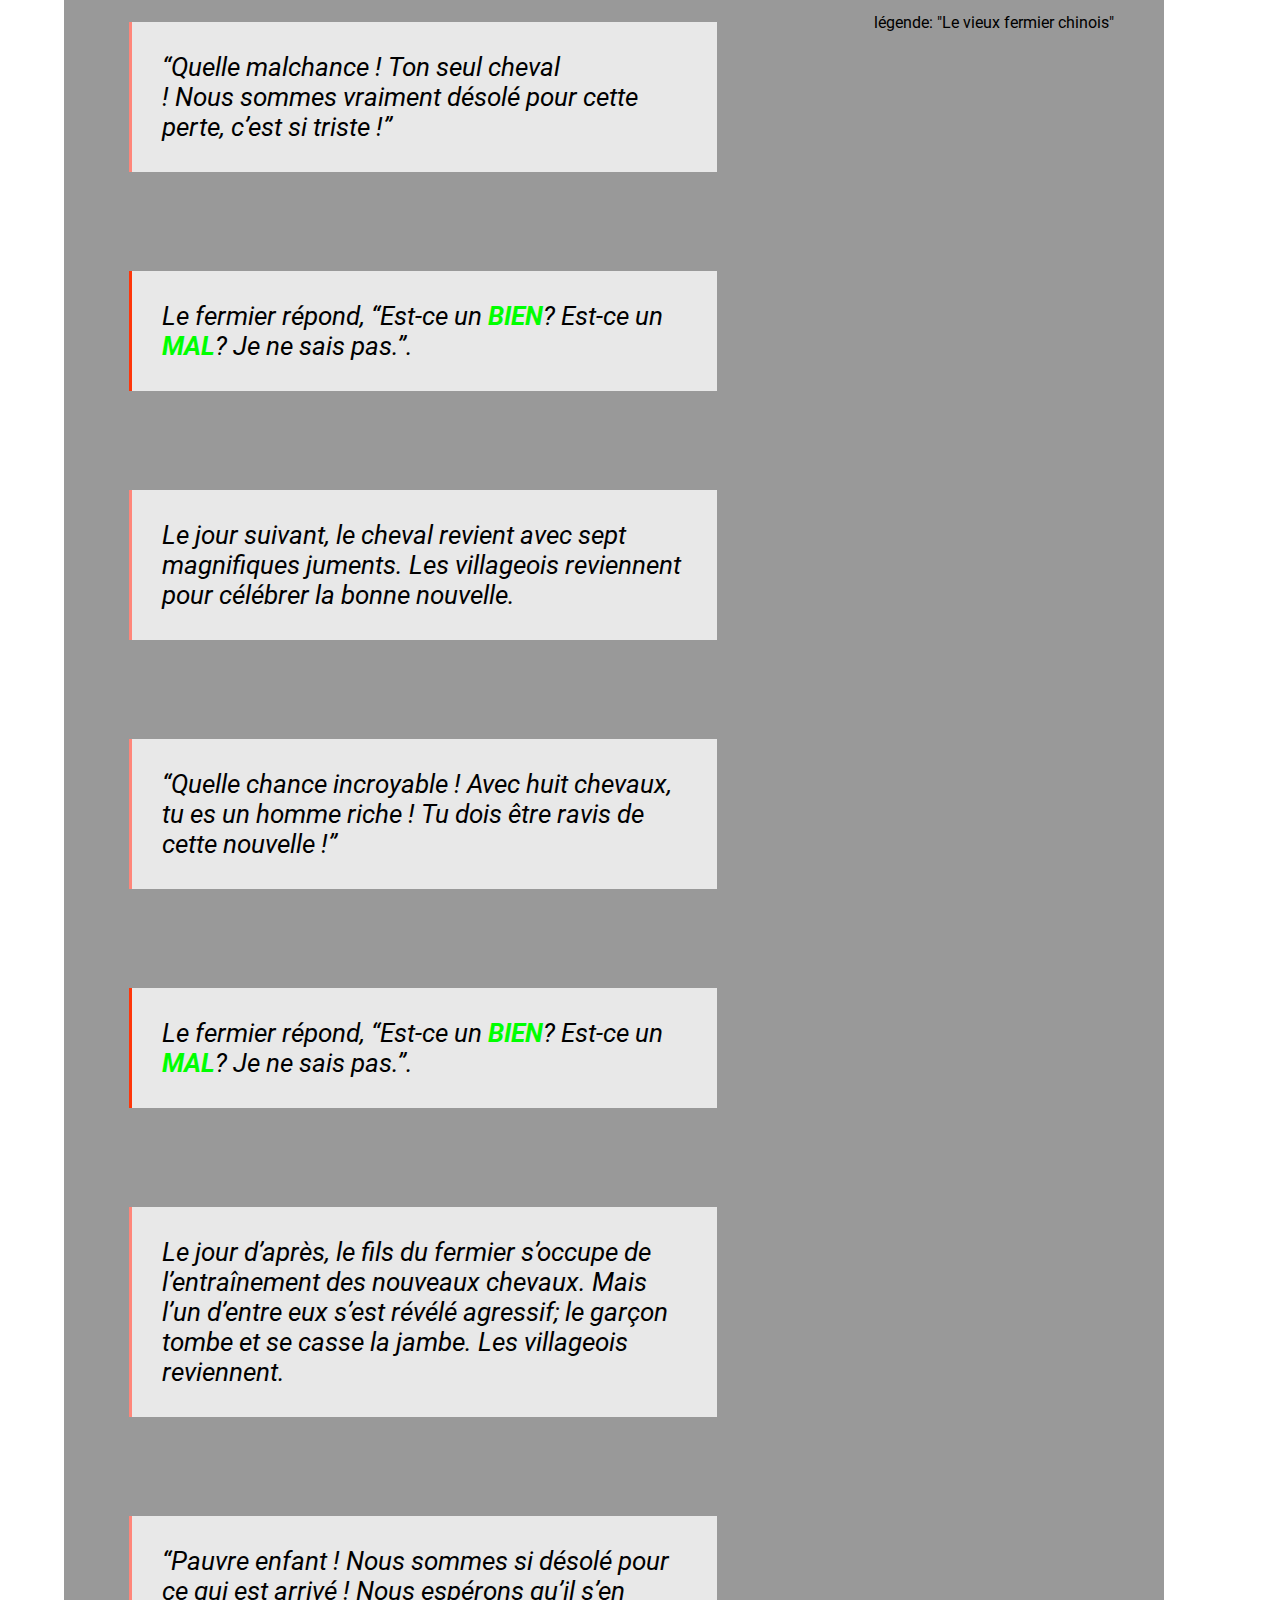
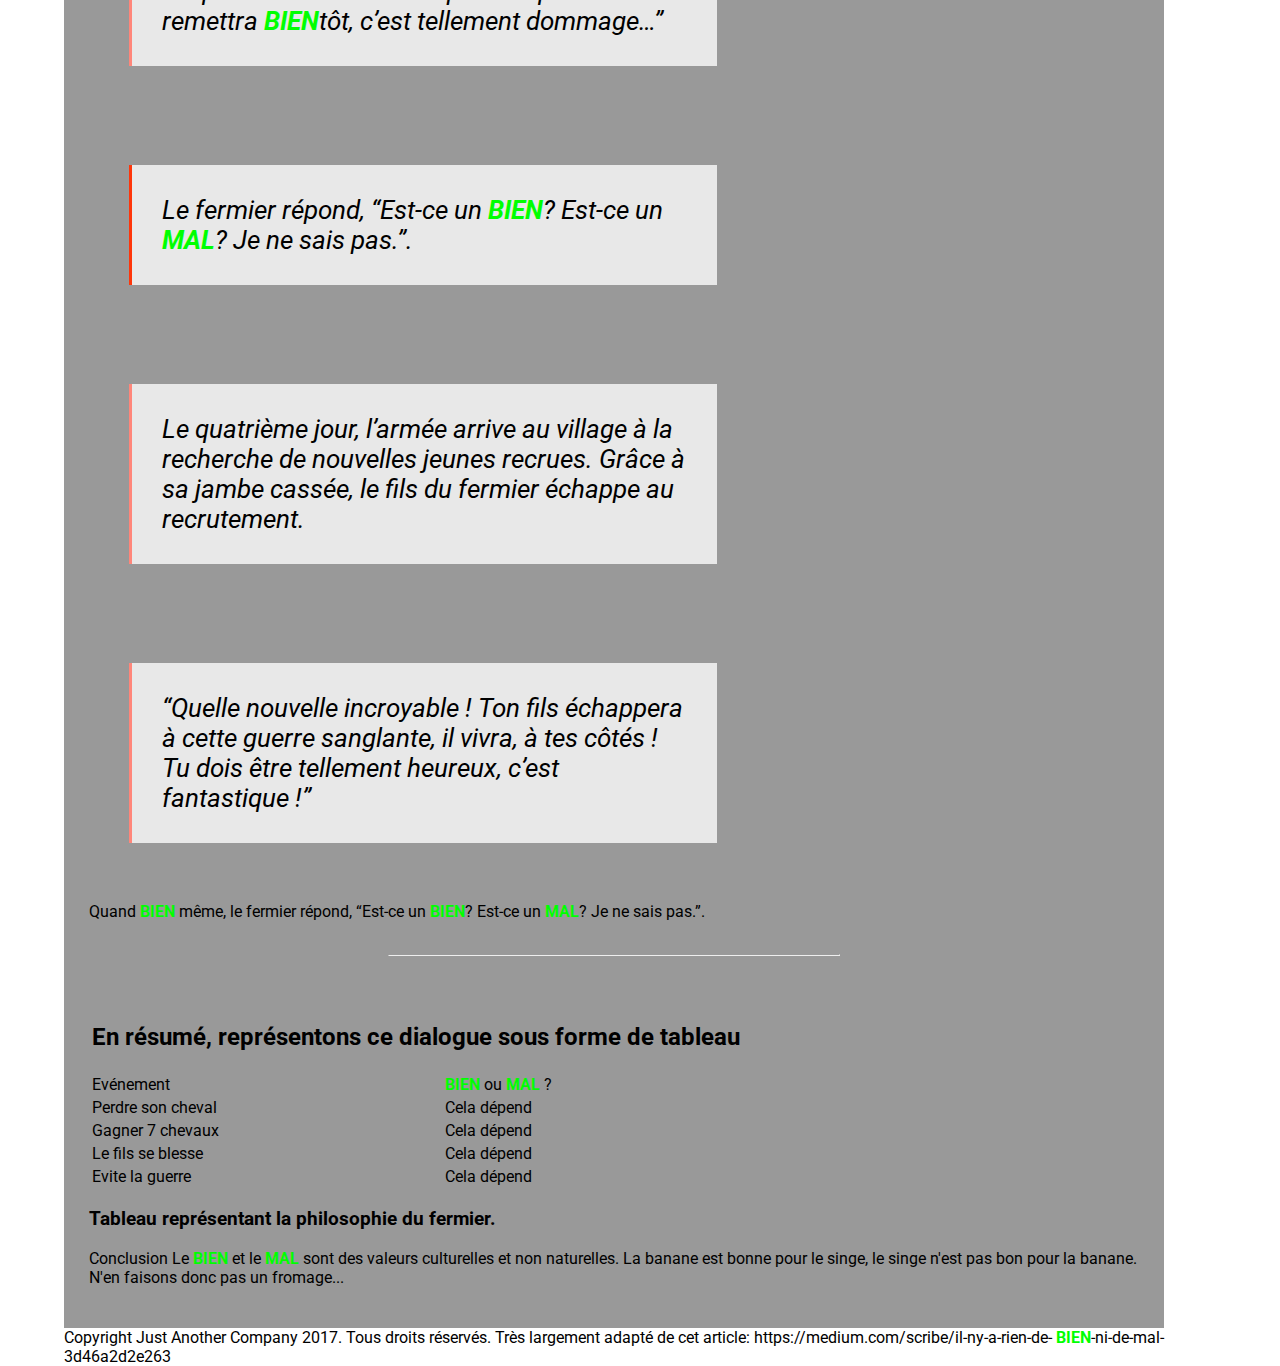
==== commit 74b01fb2: "v4" ====
--- a/index.html
+++ b/index.html
@@ -9,12 +9,12 @@
 <body>
 	<header>
 		<h1>
-			Est-ce un bien? Est-ce un<strong> mal</strong>? Je ne sais pas.
+			Est-ce un <strong class="colorv"> BIEN</strong>? Est-ce un<strong class="colorv"> MAL</strong>? Je ne sais pas.
 		</h1>
 		<h2>
 			11 mai 2016, Alexandre Gorius
 		</h2>
-		<h3>Dans la nature, Bien &<strong> mal</strong> n’existent pas. L'Univers lui-même n'est ni bon ni mauvais, mais un potentiel en
+		<h3>Dans la nature, <strong class="colorv"> BIEN</strong> &<strong class="colorv"> MAL</strong> n’existent pas. L'Univers lui-même n'est ni bon ni mauvais, mais un potentiel en
 			développement permanent.
 		<h3>
 	</header>
@@ -22,8 +22,8 @@
 		<article>
 				<h2> Dans la vie, il y a 4 types de personnes.</h2>
 			<ul>
-				<li>les gens qui pensent qu'Internet c'est bien,</li>
-				<li>les gens qui pensent qu'Internet c'est le<strong> mal</strong>,</li>
+				<li>les gens qui pensent qu'Internet c'est <strong class="colorv"> BIEN</strong>,</li>
+				<li>les gens qui pensent qu'Internet c'est le<strong class="colorv"> MAL</strong>,</li>
 				<li>les gens qui pensent qu'Internet ce sont des chats,</li>
 				<li>les gens qui n'y pensent pas.</li>
 			</ul>	
@@ -43,19 +43,19 @@
 				d’importance, il n'y a aucun "problème", tout est comme cela doit être.
 			</h3>	
 			<p>Ici bas, la seule réalité qui soit est celle de notre conscience. Rien n’existe si la conscience ne le 
-				pense pas. Rien n’existe non plus si nos sens ne transmettent pas le message. Cela signifie que si nous sentons<strong> mal</strong> quelque chose, notre réalité change. C’est chose possible car notre perception est limitée: on ne peut pas voir à 360 degrés par exemple. Si nous pensons nos sensations d’une manière ou d’une autre, alors notre réalité change aussi en fonction de la manière. Ainsi, si nous pouvons autant changer notre réalité, alors rien n’est tangible.
+				pense pas. Rien n’existe non plus si nos sens ne transmettent pas le message. Cela signifie que si nous sentons<strong class="colorv"> MAL</strong> quelque chose, notre réalité change. C’est chose possible car notre perception est limitée: on ne peut pas voir à 360 degrés par exemple. Si nous pensons nos sensations d’une manière ou d’une autre, alors notre réalité change aussi en fonction de la manière. Ainsi, si nous pouvons autant changer notre réalité, alors rien n’est tangible.
 			</p>
 			<p>Il y a des preuves à cela. Tombez amoureux de quelqu’un et vous aurez une vision quasi divine de cette 
 				personne. Sortez de son emprise, cette personne se révèle différente. Pourtant elle n’a pas changé, seulement vous avez changé d’état d’esprit. Tout fonctionne de cette manière : ce n’est pas seulement que vous pouvez activement façonner votre monde de cette manière, c’est que vous le faites passivement, quoi qu’il arrive.
 			</p>
-			<p>Le rocher sur Mars ne fait pas la différence entre bien et<strong> mal</strong>, car pour lui, ni l’un ni l’autre 
-				n’existent.Tout est relatif à un point de vue. Ainsi, il n’existe pas de bien ni de<strong> mal</strong>, car bien et<strong> mal</strong> sont des valeurs absolues. Si quelque chose est bon d’après quelqu’un et<strong> mal</strong> d’après quelqu’un d’autre, alors cette chose n’est en elle-même ni bonne, ni<strong> mal</strong>. Rappelez-vous : d’après ce rocher sur Mars, il n’y a pas de séparation entre bien et<strong> mal</strong>, les deux n’existent jute pas.
+			<p>Le rocher sur Mars ne fait pas la différence entre <strong class="colorv"> BIEN</strong> et<strong class="colorv"> MAL</strong>, car pour lui, ni l’un ni l’autre 
+				n’existent.Tout est relatif à un point de vue. Ainsi, il n’existe pas de <strong class="colorv"> BIEN</strong> ni de<strong class="colorv"> MAL</strong>, car <strong class="colorv"> BIEN</strong> et<strong class="colorv"> MAL</strong> sont des valeurs absolues. Si quelque chose est bon d’après quelqu’un et<strong class="colorv"> MAL</strong> d’après quelqu’un d’autre, alors cette chose n’est en elle-même ni bonne, ni<strong class="colorv"> MAL</strong>. Rappelez-vous : d’après ce rocher sur Mars, il n’y a pas de séparation entre <strong class="colorv"> BIEN</strong> et<strong class="colorv"> MAL</strong>, les deux n’existent jute pas.
 			</p>
 			</article>	
 			<hr />
 			<article>
 			<h2>
-				“Est-ce un bien? Est-ce un<strong> mal</strong>? Je ne sais pas.”
+				“Est-ce un <strong class="colorv"> BIEN</strong>? Est-ce un<strong class="colorv"> MAL</strong>? Je ne sais pas.”
 			</h2>
 			<h3>
 				Une histoire chinoise célèbre illustre parfaitement ce propos.
@@ -77,7 +77,7 @@
 				</blockquote>
 				<br />
 				<blockquote class="fermier">
-				Le fermier répond, “Est-ce un bien? Est-ce un<strong> mal</strong>? Je ne sais pas.”.
+				Le fermier répond, “Est-ce un <strong class="colorv"> BIEN</strong>? Est-ce un<strong class="colorv"> MAL</strong>? Je ne sais pas.”.
 				</blockquote>
 				<br />
 				<blockquote>
@@ -89,7 +89,7 @@
 				</blockquote>
 				<br />
 				<blockquote class="fermier">
-				Le fermier répond, “Est-ce un bien? Est-ce un<strong> mal</strong>? Je ne sais pas.”.
+				Le fermier répond, “Est-ce un <strong class="colorv"> BIEN</strong>? Est-ce un<strong class="colorv"> MAL</strong>? Je ne sais pas.”.
 				</blockquote>
 				<br />
 				<blockquote>
@@ -97,12 +97,12 @@
 				</blockquote>
 				<br />
 				<blockquote>
-				“Pauvre enfant ! Nous sommes si désolé pour ce qui est arrivé ! Nous espérons qu’il s’en remettra bientôt, c’est tellement dommage…”
+				“Pauvre enfant ! Nous sommes si désolé pour ce qui est arrivé ! Nous espérons qu’il s’en remettra <strong class="colorv"> BIEN</strong>tôt, c’est tellement dommage…”
 				</blockquote>
 				</blockquote>
 				<br />
 				<blockquote class="fermier">
-				Le fermier répond, “Est-ce un bien? Est-ce un<strong> mal</strong>? Je ne sais pas.”.
+				Le fermier répond, “Est-ce un <strong class="colorv"> BIEN</strong>? Est-ce un<strong class="colorv"> MAL</strong>? Je ne sais pas.”.
 				</blockquote>
 				<br />
 				<blockquote>
@@ -113,7 +113,7 @@
 				“Quelle nouvelle incroyable ! Ton fils échappera à cette guerre sanglante, il vivra, à tes côtés ! Tu dois être tellement heureux, c’est fantastique !”
 				</blockquote class="fermier">
 				<br />
-				Quand bien même, le fermier répond, “Est-ce un bien? Est-ce un<strong> mal</strong>? Je ne sais pas.”.
+				Quand <strong class="colorv"> BIEN</strong> même, le fermier répond, “Est-ce un <strong class="colorv"> BIEN</strong>? Est-ce un<strong class="colorv"> MAL</strong>? Je ne sais pas.”.
 			</blockquote>
 		</article>
 		<hr />
@@ -131,7 +131,7 @@
     			<tbody>
         			<tr>
 						<td class="td_black">Evénement</td>
-        			    <td class="td_black">Bien ou<strong> mal</strong> ?</td>
+        			    <td class="td_black"><strong class="colorv"> BIEN</strong> ou<strong class="colorv"> MAL</strong> ?</td>
        				</tr>
        				<tr>
 						<td>Perdre son cheval</td>
@@ -156,13 +156,13 @@
 			</h3>
 			<p>
 				Conclusion  
-				Le Bien et le<strong> mal</strong> sont des valeurs culturelles et non naturelles. La banane est bonne pour le singe, le singe n'est pas bon pour la banane. N'en faisons donc pas un fromage...
+				Le <strong class="colorv"> BIEN</strong> et le<strong class="colorv"> MAL</strong> sont des valeurs culturelles et non naturelles. La banane est bonne pour le singe, le singe n'est pas bon pour la banane. N'en faisons donc pas un fromage...
 			</p>
 
 		</article>
 	</section>
    	<footer>
-   		Copyright Just Another Company 2017. Tous droits réservés. Très largement adapté de cet article: https://medium.com/scribe/il-ny-a-rien-de-bien-ni-de-mal-3d46a2d2e263
+   		Copyright Just Another Company 2017. Tous droits réservés. Très largement adapté de cet article: https://medium.com/scribe/il-ny-a-rien-de-<strong class="colorv"> BIEN</strong>-ni-de-mal-3d46a2d2e263
    	</footer>
 </body>
 </html>--- a/css/style.css
+++ b/css/style.css
@@ -19,6 +19,9 @@
 header {
 	padding: 25px;
 }
+header h3{
+	color: #FFFACD;
+}
 section {
 	width: 1100px;
 	height: auto;
@@ -39,6 +42,7 @@
 	background-color: #E8E8E8;
 	padding: 30px;
 	margin: 40px;
+	font-style: italic;
 }
 .fermier {
 	border-left: solid 3px #FE360A;
@@ -70,4 +74,9 @@
 hr {
 	width: 450px;
 }
-t+.colorj {
+	color: #FF0000;
+}
+.colorv {
+	color: #00FF00;
+}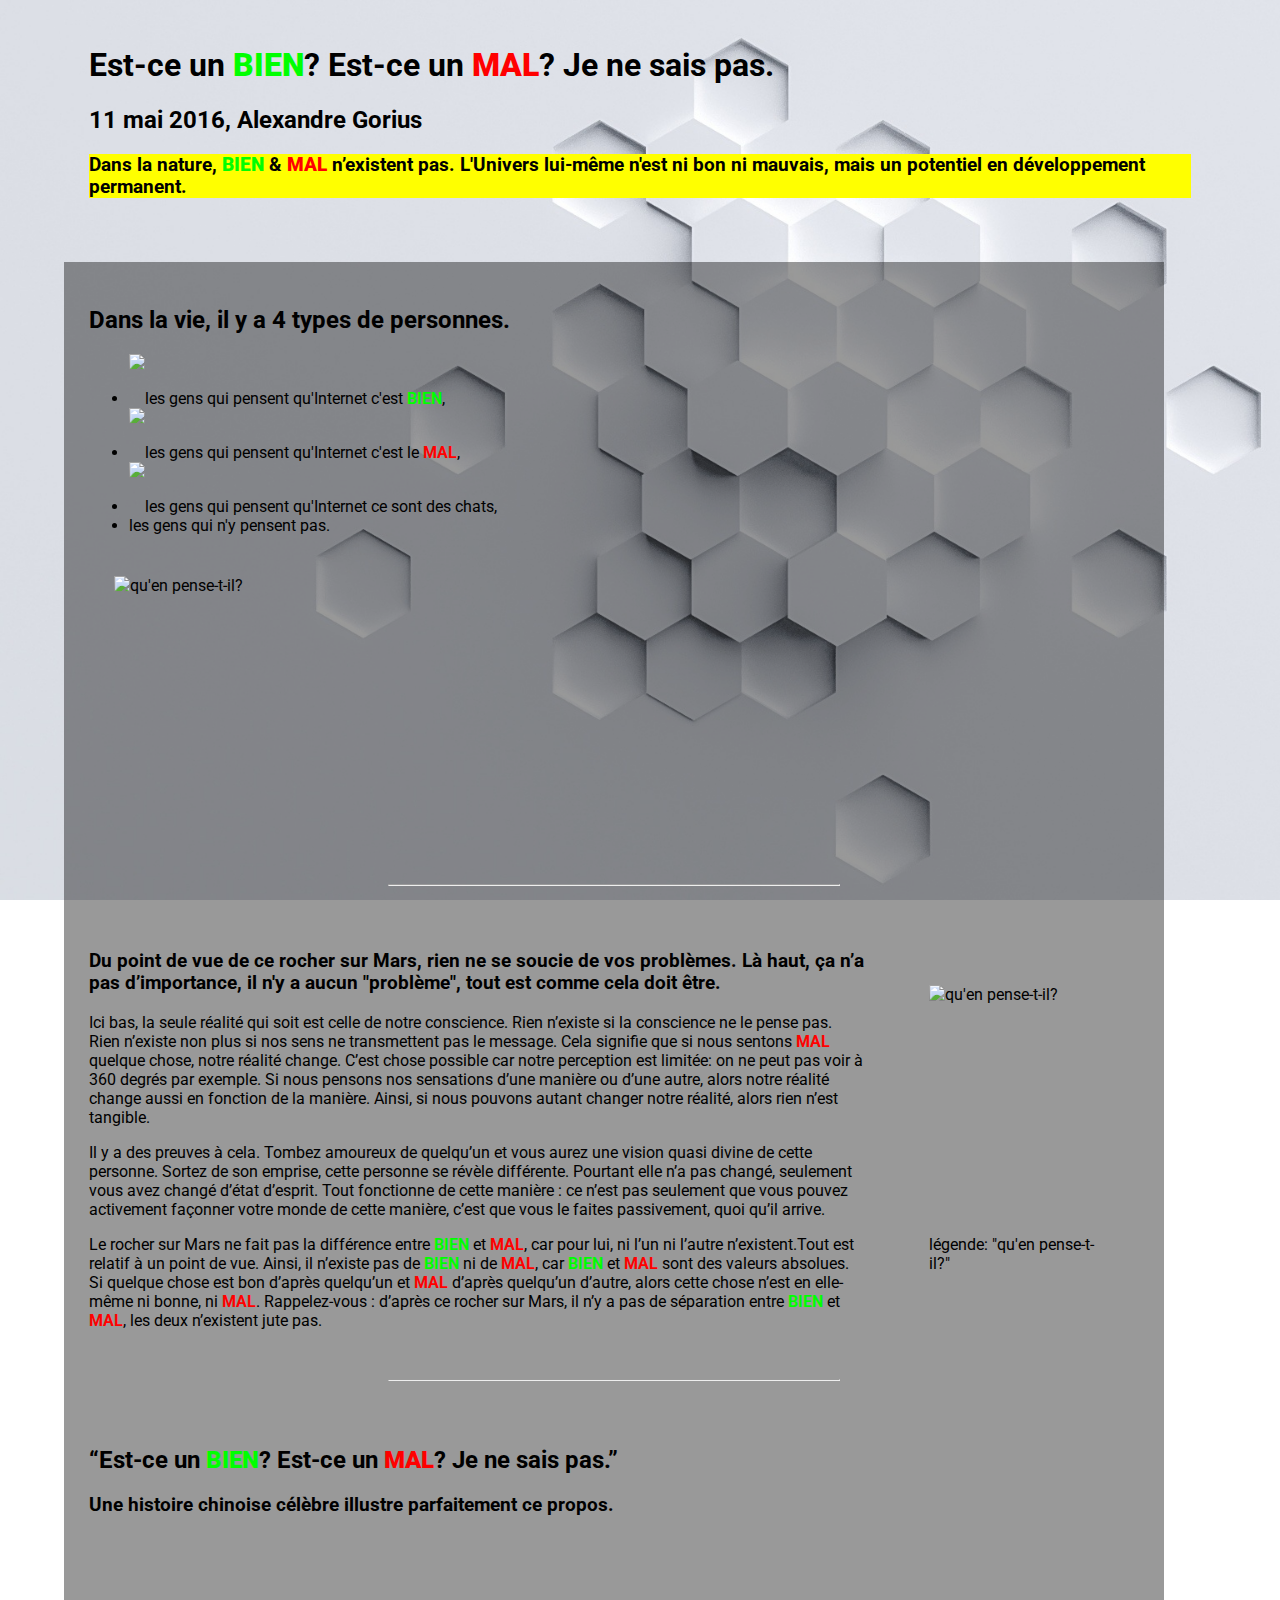
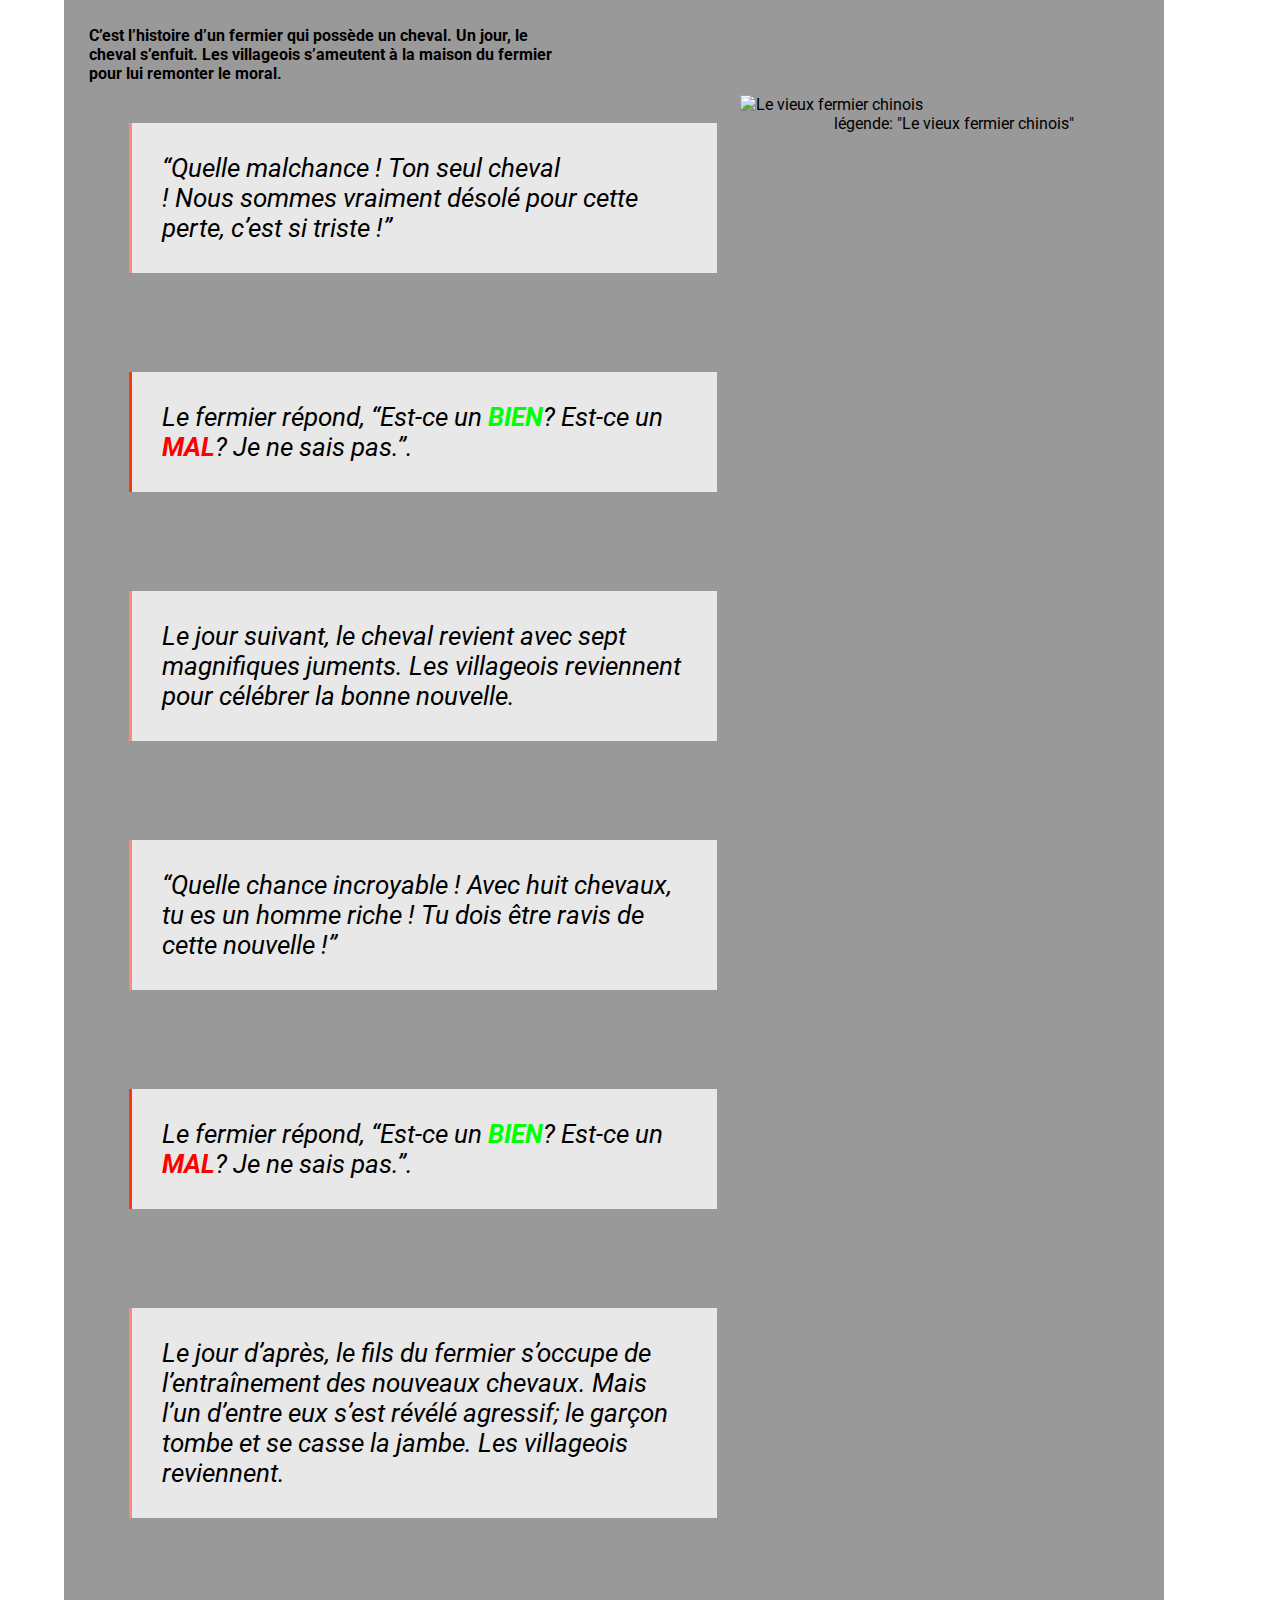
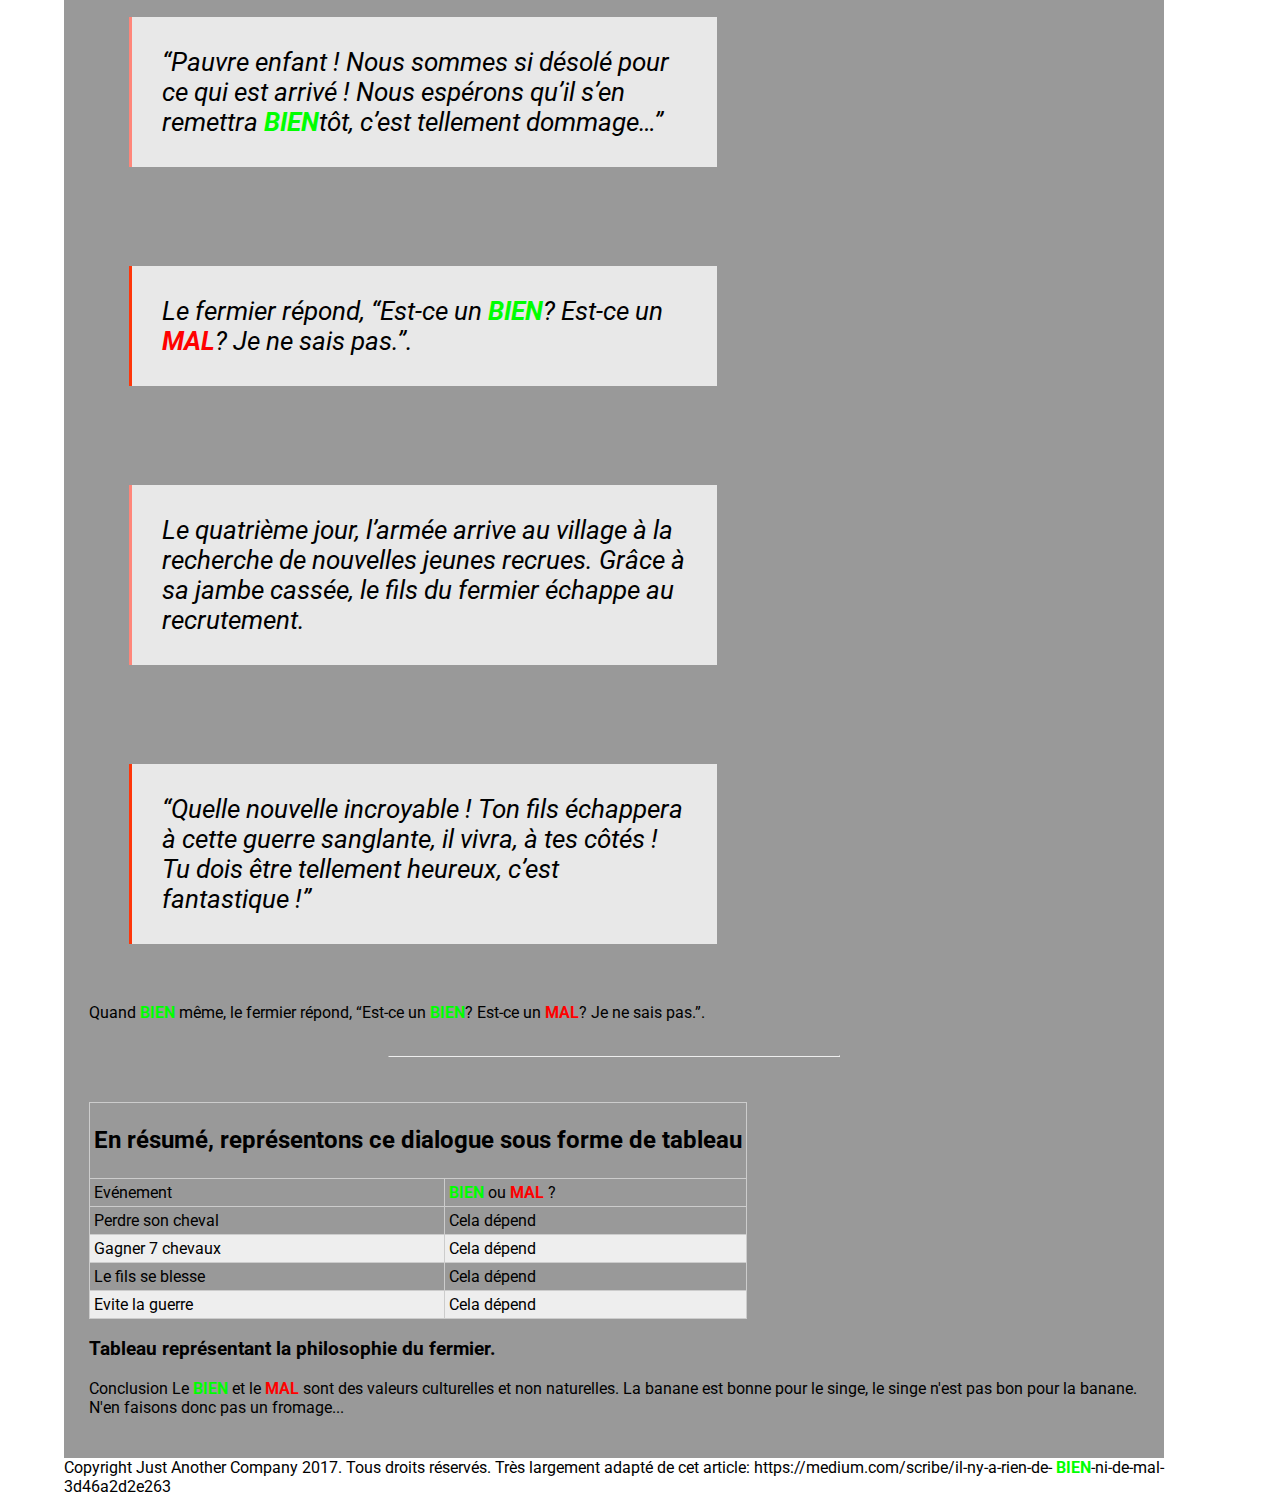
==== commit 1a590f0b: "v5" ====
--- a/index.html
+++ b/index.html
@@ -3,59 +3,59 @@
 <head>
   <meta charset="utf-8">
   <title>exo</title>
+  <link rel="stylesheet" href="css/reset.css">
   <link rel="stylesheet" href="css/style.css">
   <link href="https://fonts.googleapis.com/css?family=Roboto" rel="stylesheet">
 </head>
 <body>
 	<header>
 		<h1>
-			Est-ce un <strong class="colorv"> BIEN</strong>? Est-ce un<strong class="colorv"> MAL</strong>? Je ne sais pas.
+			Est-ce un <strong class="bien"> BIEN</strong>? Est-ce un<strong class="mal"> MAL</strong>? Je ne sais pas.
 		</h1>
 		<h2>
 			11 mai 2016, Alexandre Gorius
 		</h2>
-		<h3>Dans la nature, <strong class="colorv"> BIEN</strong> &<strong class="colorv"> MAL</strong> n’existent pas. L'Univers lui-même n'est ni bon ni mauvais, mais un potentiel en
-			développement permanent.
-		<h3>
+		<h3>Dans la nature, <strong class="bien"> BIEN</strong> &<strong class="mal"> MAL</strong> n’existent pas. L'Univers lui-même n'est ni bon ni mauvais, mais un potentiel en développement permanent.
+		</h3>
 	</header>
 	<section>
 		<article>
 				<h2> Dans la vie, il y a 4 types de personnes.</h2>
 			<ul>
-				<li>les gens qui pensent qu'Internet c'est <strong class="colorv"> BIEN</strong>,</li>
-				<li>les gens qui pensent qu'Internet c'est le<strong class="colorv"> MAL</strong>,</li>
-				<li>les gens qui pensent qu'Internet ce sont des chats,</li>
+				<li><img src="https://raw.githubusercontent.com/becodeorg/BXL-Johnson-3.9/master/Projets/progressive-enhancement/bien.png?token=AsVNpIr-uyc-u9lToflb5Ho2pGpe4PA2ks5cRwskwA%3D%3D" class="imgpc"/>les gens qui pensent qu'Internet c'est <strong class="bien"> BIEN</strong>,</li>
+				<li><img src="https://raw.githubusercontent.com/becodeorg/BXL-Johnson-3.9/master/Projets/progressive-enhancement/mal.png?token=AsVNpMp0ot9GI1hGiFeMZV0vFsqGYFEDks5cRvibwA%3D%3D" class="imgpc"/>les gens qui pensent qu'Internet c'est le<strong class="mal"> MAL</strong>,</li>
+				<li><img src="https://raw.githubusercontent.com/becodeorg/BXL-Johnson-3.9/master/Projets/progressive-enhancement/chat.png?token=AsVNpD0eU_IIaiR7ssHMv0UX4BAXP28Gks5cRwtYwA%3D%3D" class="imgpc"/>les gens qui pensent qu'Internet ce sont des chats,</li>
 				<li>les gens qui n'y pensent pas.</li>
 			</ul>	
 			<aside class="img_art1">
-				<img src="https://cdn-images-1.medium.com/max/1000/1*2PCmLZyzQaF2pyKYkSTFpA.jpeg" />
+				<img src="https://cdn-images-1.medium.com/max/1000/1*2PCmLZyzQaF2pyKYkSTFpA.jpeg" alt="qu'en pense-t-il?"/>
 			</aside>
 			</article>
 			<hr />
 			<aside class="img_art2">
-				<img src="http://static2.businessinsider.com/image/52fe8230eab8ea4275063b89/nasa-has-determined-where-the-mysterious-jelly-doughnut-rock-on-mars-came-from.jpg" alt="qu'en pense-t-il?" />
-				<p class="legende">
-					légende: "Le vieux fermier chinois"
-				</p>
+				<figure>
+					<img src="http://static2.businessinsider.com/image/52fe8230eab8ea4275063b89/nasa-has-determined-where-the-mysterious-jelly-doughnut-rock-on-mars-came-from.jpg" alt="qu'en pense-t-il?"/>
+  					<figcaption>légende: "qu'en pense-t-il?"</figcaption>
+				</figure>
 			</aside>
 			<article>
 			<h3>Du point de vue de ce rocher sur Mars, rien ne se soucie de vos problèmes. Là haut, ça n’a pas 
 				d’importance, il n'y a aucun "problème", tout est comme cela doit être.
 			</h3>	
 			<p>Ici bas, la seule réalité qui soit est celle de notre conscience. Rien n’existe si la conscience ne le 
-				pense pas. Rien n’existe non plus si nos sens ne transmettent pas le message. Cela signifie que si nous sentons<strong class="colorv"> MAL</strong> quelque chose, notre réalité change. C’est chose possible car notre perception est limitée: on ne peut pas voir à 360 degrés par exemple. Si nous pensons nos sensations d’une manière ou d’une autre, alors notre réalité change aussi en fonction de la manière. Ainsi, si nous pouvons autant changer notre réalité, alors rien n’est tangible.
+				pense pas. Rien n’existe non plus si nos sens ne transmettent pas le message. Cela signifie que si nous sentons<strong class="mal"> MAL</strong> quelque chose, notre réalité change. C’est chose possible car notre perception est limitée: on ne peut pas voir à 360 degrés par exemple. Si nous pensons nos sensations d’une manière ou d’une autre, alors notre réalité change aussi en fonction de la manière. Ainsi, si nous pouvons autant changer notre réalité, alors rien n’est tangible.
 			</p>
 			<p>Il y a des preuves à cela. Tombez amoureux de quelqu’un et vous aurez une vision quasi divine de cette 
 				personne. Sortez de son emprise, cette personne se révèle différente. Pourtant elle n’a pas changé, seulement vous avez changé d’état d’esprit. Tout fonctionne de cette manière : ce n’est pas seulement que vous pouvez activement façonner votre monde de cette manière, c’est que vous le faites passivement, quoi qu’il arrive.
 			</p>
-			<p>Le rocher sur Mars ne fait pas la différence entre <strong class="colorv"> BIEN</strong> et<strong class="colorv"> MAL</strong>, car pour lui, ni l’un ni l’autre 
-				n’existent.Tout est relatif à un point de vue. Ainsi, il n’existe pas de <strong class="colorv"> BIEN</strong> ni de<strong class="colorv"> MAL</strong>, car <strong class="colorv"> BIEN</strong> et<strong class="colorv"> MAL</strong> sont des valeurs absolues. Si quelque chose est bon d’après quelqu’un et<strong class="colorv"> MAL</strong> d’après quelqu’un d’autre, alors cette chose n’est en elle-même ni bonne, ni<strong class="colorv"> MAL</strong>. Rappelez-vous : d’après ce rocher sur Mars, il n’y a pas de séparation entre <strong class="colorv"> BIEN</strong> et<strong class="colorv"> MAL</strong>, les deux n’existent jute pas.
+			<p>Le rocher sur Mars ne fait pas la différence entre <strong class="bien"> BIEN</strong> et<strong class="mal"> MAL</strong>, car pour lui, ni l’un ni l’autre 
+				n’existent.Tout est relatif à un point de vue. Ainsi, il n’existe pas de <strong class="bien"> BIEN</strong> ni de<strong class="mal"> MAL</strong>, car <strong class="bien"> BIEN</strong> et<strong class="mal"> MAL</strong> sont des valeurs absolues. Si quelque chose est bon d’après quelqu’un et<strong class="mal"> MAL</strong> d’après quelqu’un d’autre, alors cette chose n’est en elle-même ni bonne, ni<strong class="mal"> MAL</strong>. Rappelez-vous : d’après ce rocher sur Mars, il n’y a pas de séparation entre <strong class="bien"> BIEN</strong> et<strong class="mal"> MAL</strong>, les deux n’existent jute pas.
 			</p>
 			</article>	
 			<hr />
 			<article>
 			<h2>
-				“Est-ce un <strong class="colorv"> BIEN</strong>? Est-ce un<strong class="colorv"> MAL</strong>? Je ne sais pas.”
+				“Est-ce un <strong class="bien"> BIEN</strong>? Est-ce un<strong class="mal"> MAL</strong>? Je ne sais pas.”
 			</h2>
 			<h3>
 				Une histoire chinoise célèbre illustre parfaitement ce propos.
@@ -63,10 +63,10 @@
 		</article>
 		<article>
 			<aside class="img_art3">
-				<img src="https://cdn-images-1.medium.com/max/800/1*IQqkmPXYZuJViY5p-ymk0A.jpeg" alt="Le vieux fermier chinois" />
-				<p class="legende">
-					légende: "Le vieux fermier chinois"
-				</p>
+				<figure>
+					<img src="https://cdn-images-1.medium.com/max/800/1*IQqkmPXYZuJViY5p-ymk0A.jpeg" alt="Le vieux fermier chinois"/>
+  					<figcaption>légende: "Le vieux fermier chinois"</figcaption>
+				</figure>
 			</aside>
 			<h4>
 				C’est l’histoire d’un fermier qui possède un cheval. Un jour, le cheval s’enfuit. Les villageois s’ameutent à la maison du fermier pour lui remonter le moral.
@@ -77,7 +77,7 @@
 				</blockquote>
 				<br />
 				<blockquote class="fermier">
-				Le fermier répond, “Est-ce un <strong class="colorv"> BIEN</strong>? Est-ce un<strong class="colorv"> MAL</strong>? Je ne sais pas.”.
+				Le fermier répond, “Est-ce un <strong class="bien"> BIEN</strong>? Est-ce un<strong class="mal"> MAL</strong>? Je ne sais pas.”.
 				</blockquote>
 				<br />
 				<blockquote>
@@ -89,7 +89,7 @@
 				</blockquote>
 				<br />
 				<blockquote class="fermier">
-				Le fermier répond, “Est-ce un <strong class="colorv"> BIEN</strong>? Est-ce un<strong class="colorv"> MAL</strong>? Je ne sais pas.”.
+				Le fermier répond, “Est-ce un <strong class="bien"> BIEN</strong>? Est-ce un<strong class="mal"> MAL</strong>? Je ne sais pas.”.
 				</blockquote>
 				<br />
 				<blockquote>
@@ -97,23 +97,22 @@
 				</blockquote>
 				<br />
 				<blockquote>
-				“Pauvre enfant ! Nous sommes si désolé pour ce qui est arrivé ! Nous espérons qu’il s’en remettra <strong class="colorv"> BIEN</strong>tôt, c’est tellement dommage…”
-				</blockquote>
+				“Pauvre enfant ! Nous sommes si désolé pour ce qui est arrivé ! Nous espérons qu’il s’en remettra <strong class="bien"> BIEN</strong>tôt, c’est tellement dommage…”
 				</blockquote>
 				<br />
 				<blockquote class="fermier">
-				Le fermier répond, “Est-ce un <strong class="colorv"> BIEN</strong>? Est-ce un<strong class="colorv"> MAL</strong>? Je ne sais pas.”.
+				Le fermier répond, “Est-ce un <strong class="bien"> BIEN</strong>? Est-ce un<strong class="mal"> MAL</strong>? Je ne sais pas.”.
 				</blockquote>
 				<br />
 				<blockquote>
 				Le quatrième jour, l’armée arrive au village à la recherche de nouvelles jeunes recrues. Grâce à sa jambe cassée, le fils du fermier échappe au recrutement.
 				</blockquote>
 				<br />
-				<blockquote>
+				<blockquote class="fermier">
 				“Quelle nouvelle incroyable ! Ton fils échappera à cette guerre sanglante, il vivra, à tes côtés ! Tu dois être tellement heureux, c’est fantastique !”
-				</blockquote class="fermier">
+				</blockquote>
 				<br />
-				Quand <strong class="colorv"> BIEN</strong> même, le fermier répond, “Est-ce un <strong class="colorv"> BIEN</strong>? Est-ce un<strong class="colorv"> MAL</strong>? Je ne sais pas.”.
+				Quand <strong class="bien"> BIEN</strong> même, le fermier répond, “Est-ce un <strong class="bien"> BIEN</strong>? Est-ce un<strong class="mal"> MAL</strong>? Je ne sais pas.”.
 			</blockquote>
 		</article>
 		<hr />
@@ -131,13 +130,13 @@
     			<tbody>
         			<tr>
 						<td class="td_black">Evénement</td>
-        			    <td class="td_black"><strong class="colorv"> BIEN</strong> ou<strong class="colorv"> MAL</strong> ?</td>
+        			    <td class="td_black"><strong class="bien"> BIEN</strong> ou<strong class="mal"> MAL</strong> ?</td>
        				</tr>
        				<tr>
 						<td>Perdre son cheval</td>
         			    <td>Cela dépend</td>
        				</tr>
-       				<tr>
+       				<tr style="background-color: #EEEEEE;">
 						<td>Gagner 7 chevaux </td>
         			    <td>Cela dépend</td>
        				</tr>
@@ -145,7 +144,7 @@
 						<td>Le fils se blesse</td>
         			    <td>Cela dépend</td>
        				</tr>
-       				<tr>
+       				<tr style="background-color: #EEEEEE;">
 						<td>Evite la guerre </td>
         			    <td>Cela dépend</td>
        				</tr>
@@ -156,13 +155,13 @@
 			</h3>
 			<p>
 				Conclusion  
-				Le <strong class="colorv"> BIEN</strong> et le<strong class="colorv"> MAL</strong> sont des valeurs culturelles et non naturelles. La banane est bonne pour le singe, le singe n'est pas bon pour la banane. N'en faisons donc pas un fromage...
+				Le <strong class="bien"> BIEN</strong> et le<strong class="mal"> MAL</strong> sont des valeurs culturelles et non naturelles. La banane est bonne pour le singe, le singe n'est pas bon pour la banane. N'en faisons donc pas un fromage...
 			</p>
 
 		</article>
 	</section>
    	<footer>
-   		Copyright Just Another Company 2017. Tous droits réservés. Très largement adapté de cet article: https://medium.com/scribe/il-ny-a-rien-de-<strong class="colorv"> BIEN</strong>-ni-de-mal-3d46a2d2e263
+   		Copyright Just Another Company 2017. Tous droits réservés. Très largement adapté de cet article: https://medium.com/scribe/il-ny-a-rien-de-<strong class="bien"> BIEN</strong>-ni-de-mal-3d46a2d2e263
    	</footer>
 </body>
 </html>--- a/css/style.css
+++ b/css/style.css
@@ -20,7 +20,7 @@
 	padding: 25px;
 }
 header h3{
-	color: #FFFACD;
+	background-color: #FFFF00;
 }
 section {
 	width: 1100px;
@@ -74,9 +74,17 @@
 hr {
 	width: 450px;
 }
-.colorj {
+.mal {
 	color: #FF0000;
 }
-.colorv {
+.bien {
 	color: #00FF00;
-}+}
+.imgpc {
+	height: 50px;
+	width: auto;
+}
+figcaption {
+	display: block;
+	float: right;
+}
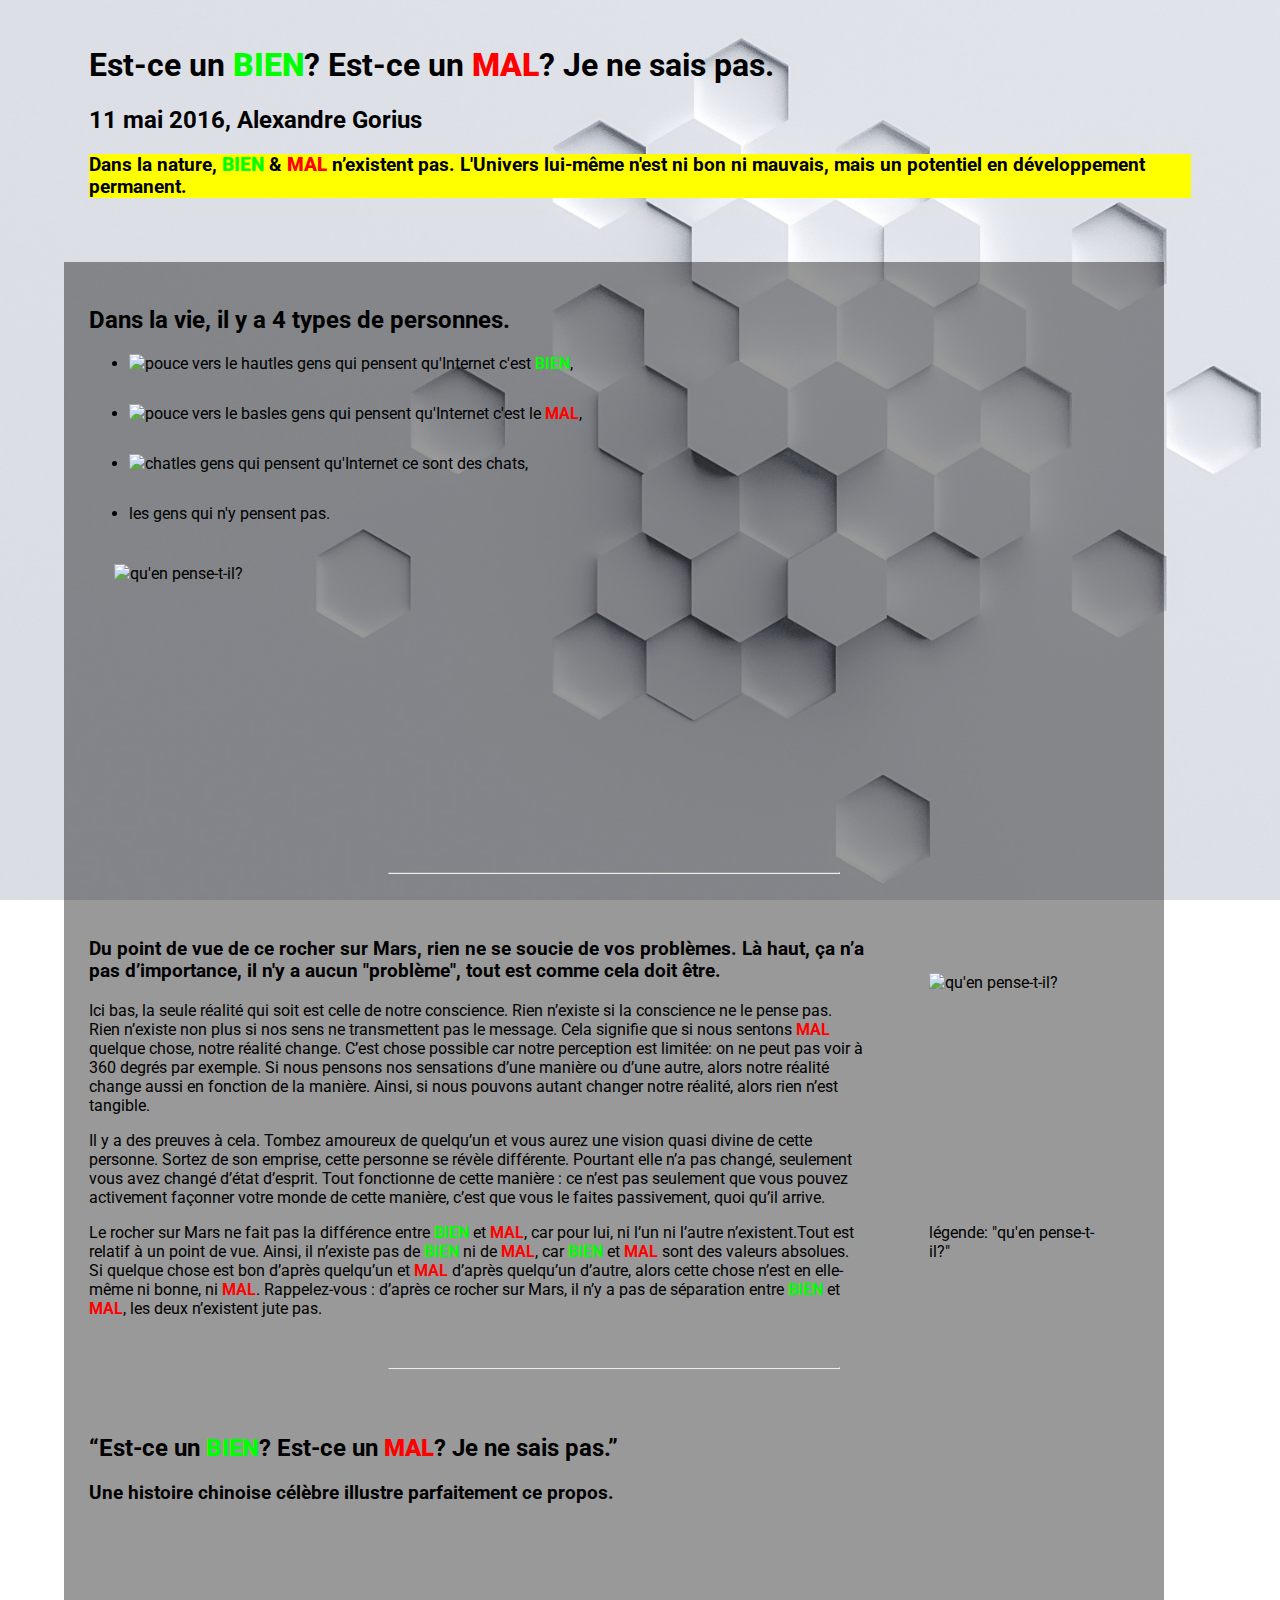
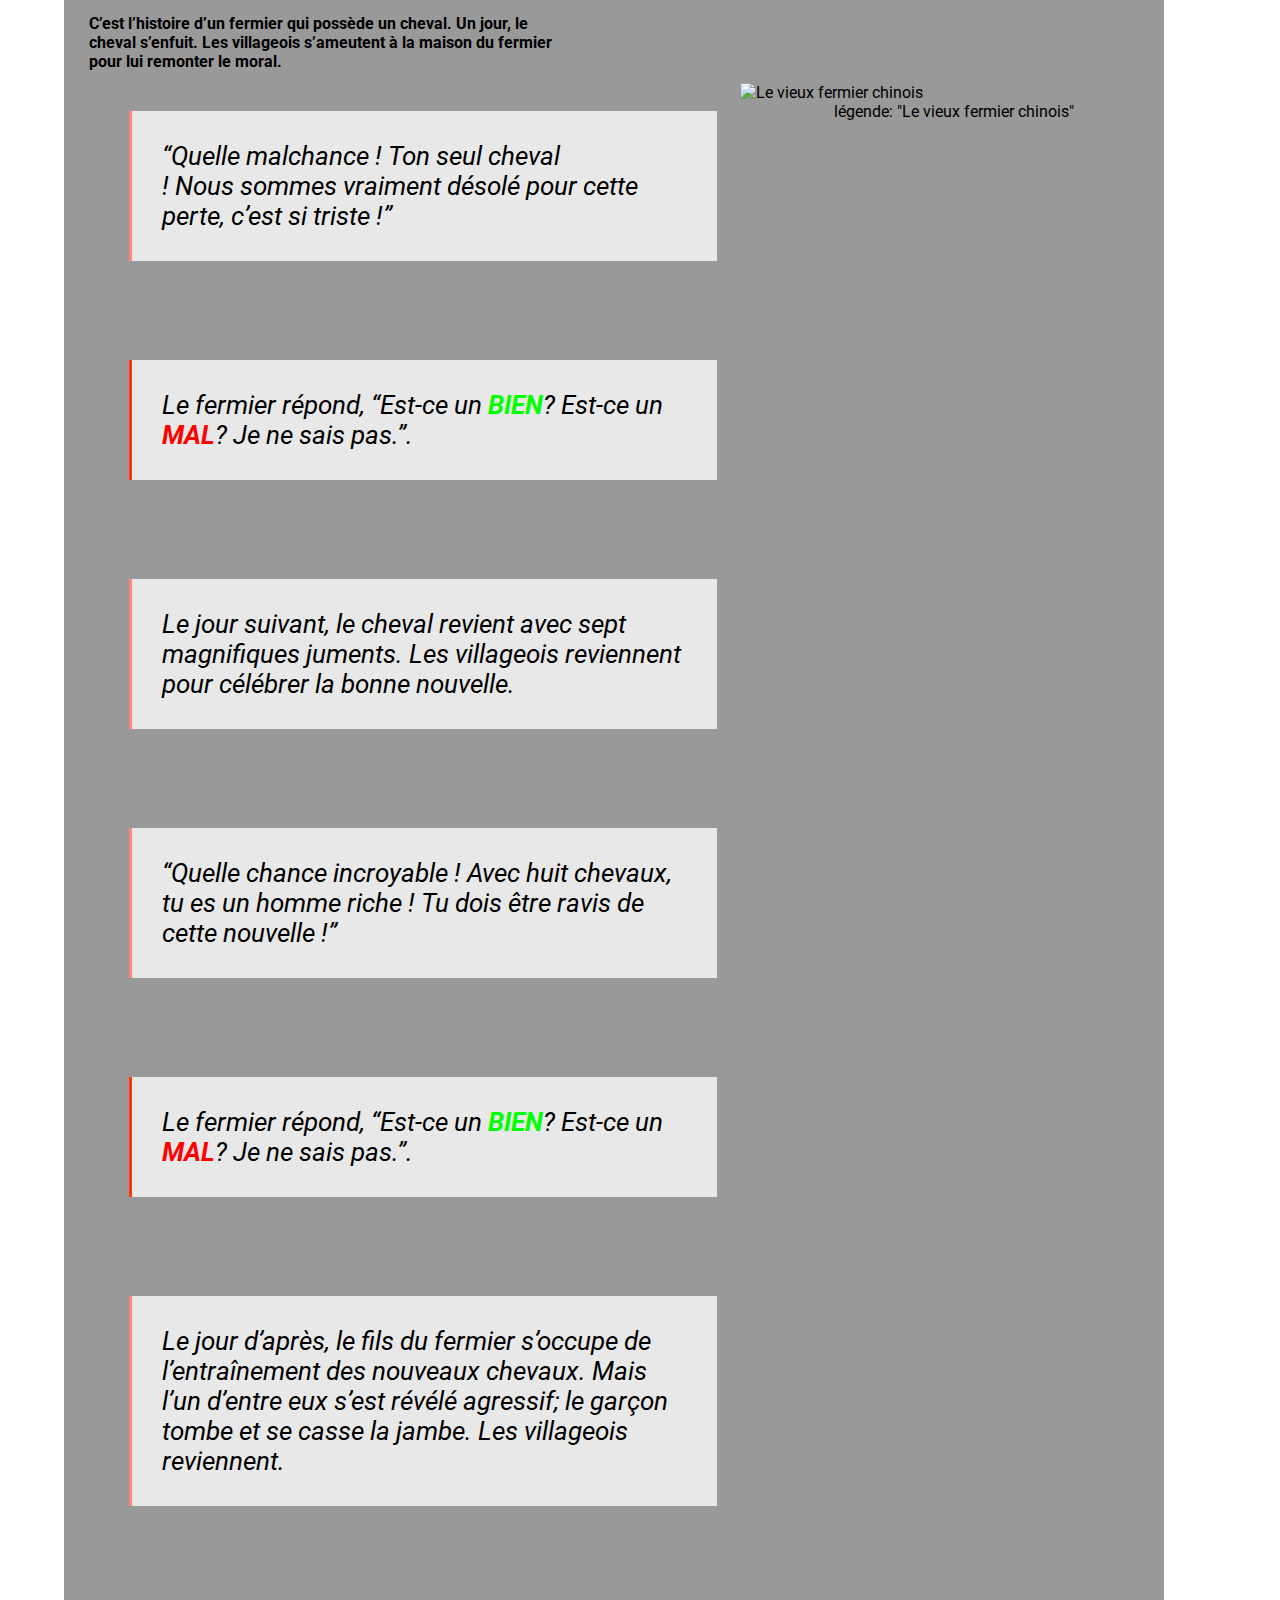
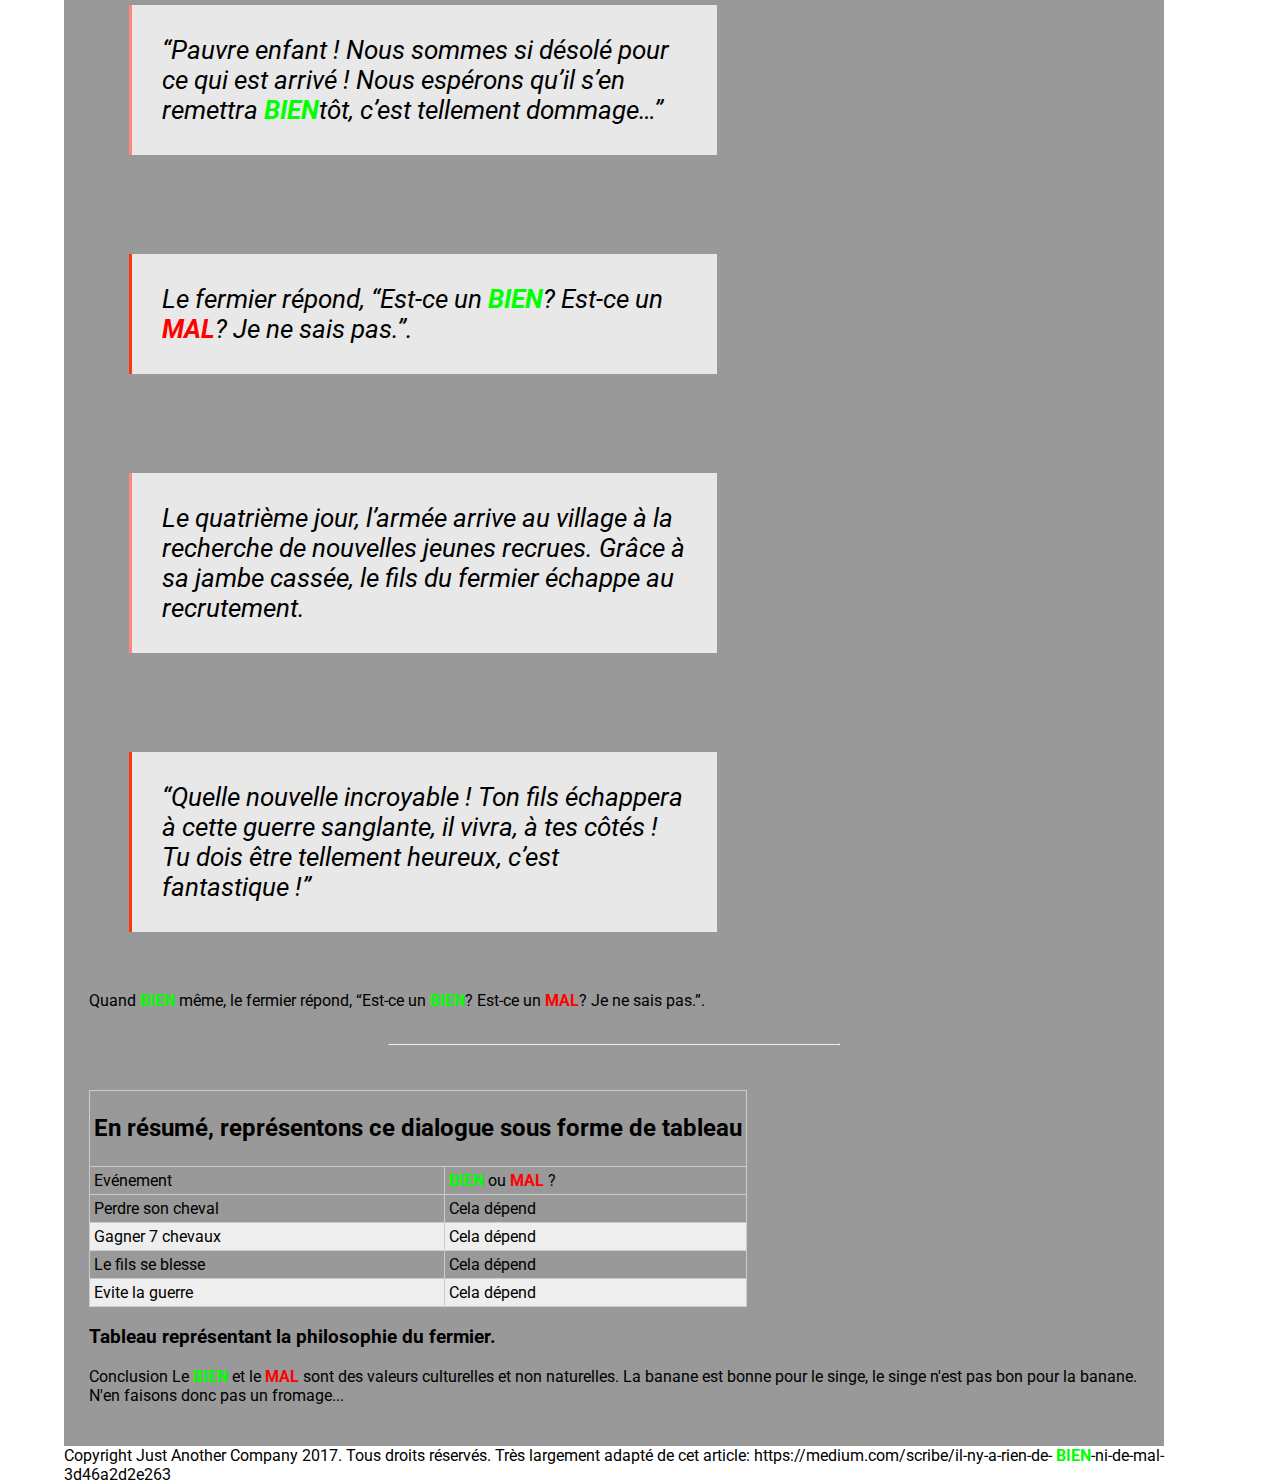
==== commit f4f50175: "v5" ====
--- a/index.html
+++ b/index.html
@@ -22,9 +22,9 @@
 		<article>
 				<h2> Dans la vie, il y a 4 types de personnes.</h2>
 			<ul>
-				<li><img src="https://raw.githubusercontent.com/becodeorg/BXL-Johnson-3.9/master/Projets/progressive-enhancement/bien.png?token=AsVNpIr-uyc-u9lToflb5Ho2pGpe4PA2ks5cRwskwA%3D%3D" class="imgpc"/>les gens qui pensent qu'Internet c'est <strong class="bien"> BIEN</strong>,</li>
-				<li><img src="https://raw.githubusercontent.com/becodeorg/BXL-Johnson-3.9/master/Projets/progressive-enhancement/mal.png?token=AsVNpMp0ot9GI1hGiFeMZV0vFsqGYFEDks5cRvibwA%3D%3D" class="imgpc"/>les gens qui pensent qu'Internet c'est le<strong class="mal"> MAL</strong>,</li>
-				<li><img src="https://raw.githubusercontent.com/becodeorg/BXL-Johnson-3.9/master/Projets/progressive-enhancement/chat.png?token=AsVNpD0eU_IIaiR7ssHMv0UX4BAXP28Gks5cRwtYwA%3D%3D" class="imgpc"/>les gens qui pensent qu'Internet ce sont des chats,</li>
+				<li><img src="https://raw.githubusercontent.com/becodeorg/BXL-Johnson-3.9/master/Projets/progressive-enhancement/bien.png?token=AsVNpIr-uyc-u9lToflb5Ho2pGpe4PA2ks5cRwskwA%3D%3D" class="imgpc" alt="pouce vers le haut" />les gens qui pensent qu'Internet c'est <strong class="bien"> BIEN</strong>,</li>
+				<li><img src="https://raw.githubusercontent.com/becodeorg/BXL-Johnson-3.9/master/Projets/progressive-enhancement/mal.png?token=AsVNpMp0ot9GI1hGiFeMZV0vFsqGYFEDks5cRvibwA%3D%3D" class="imgpc" alt="pouce vers le bas" />les gens qui pensent qu'Internet c'est le<strong class="mal"> MAL</strong>,</li>
+				<li><img src="https://raw.githubusercontent.com/becodeorg/BXL-Johnson-3.9/master/Projets/progressive-enhancement/chat.png?token=AsVNpD0eU_IIaiR7ssHMv0UX4BAXP28Gks5cRwtYwA%3D%3D" class="imgpc" alt="chat" />les gens qui pensent qu'Internet ce sont des chats,</li>
 				<li>les gens qui n'y pensent pas.</li>
 			</ul>	
 			<aside class="img_art1">
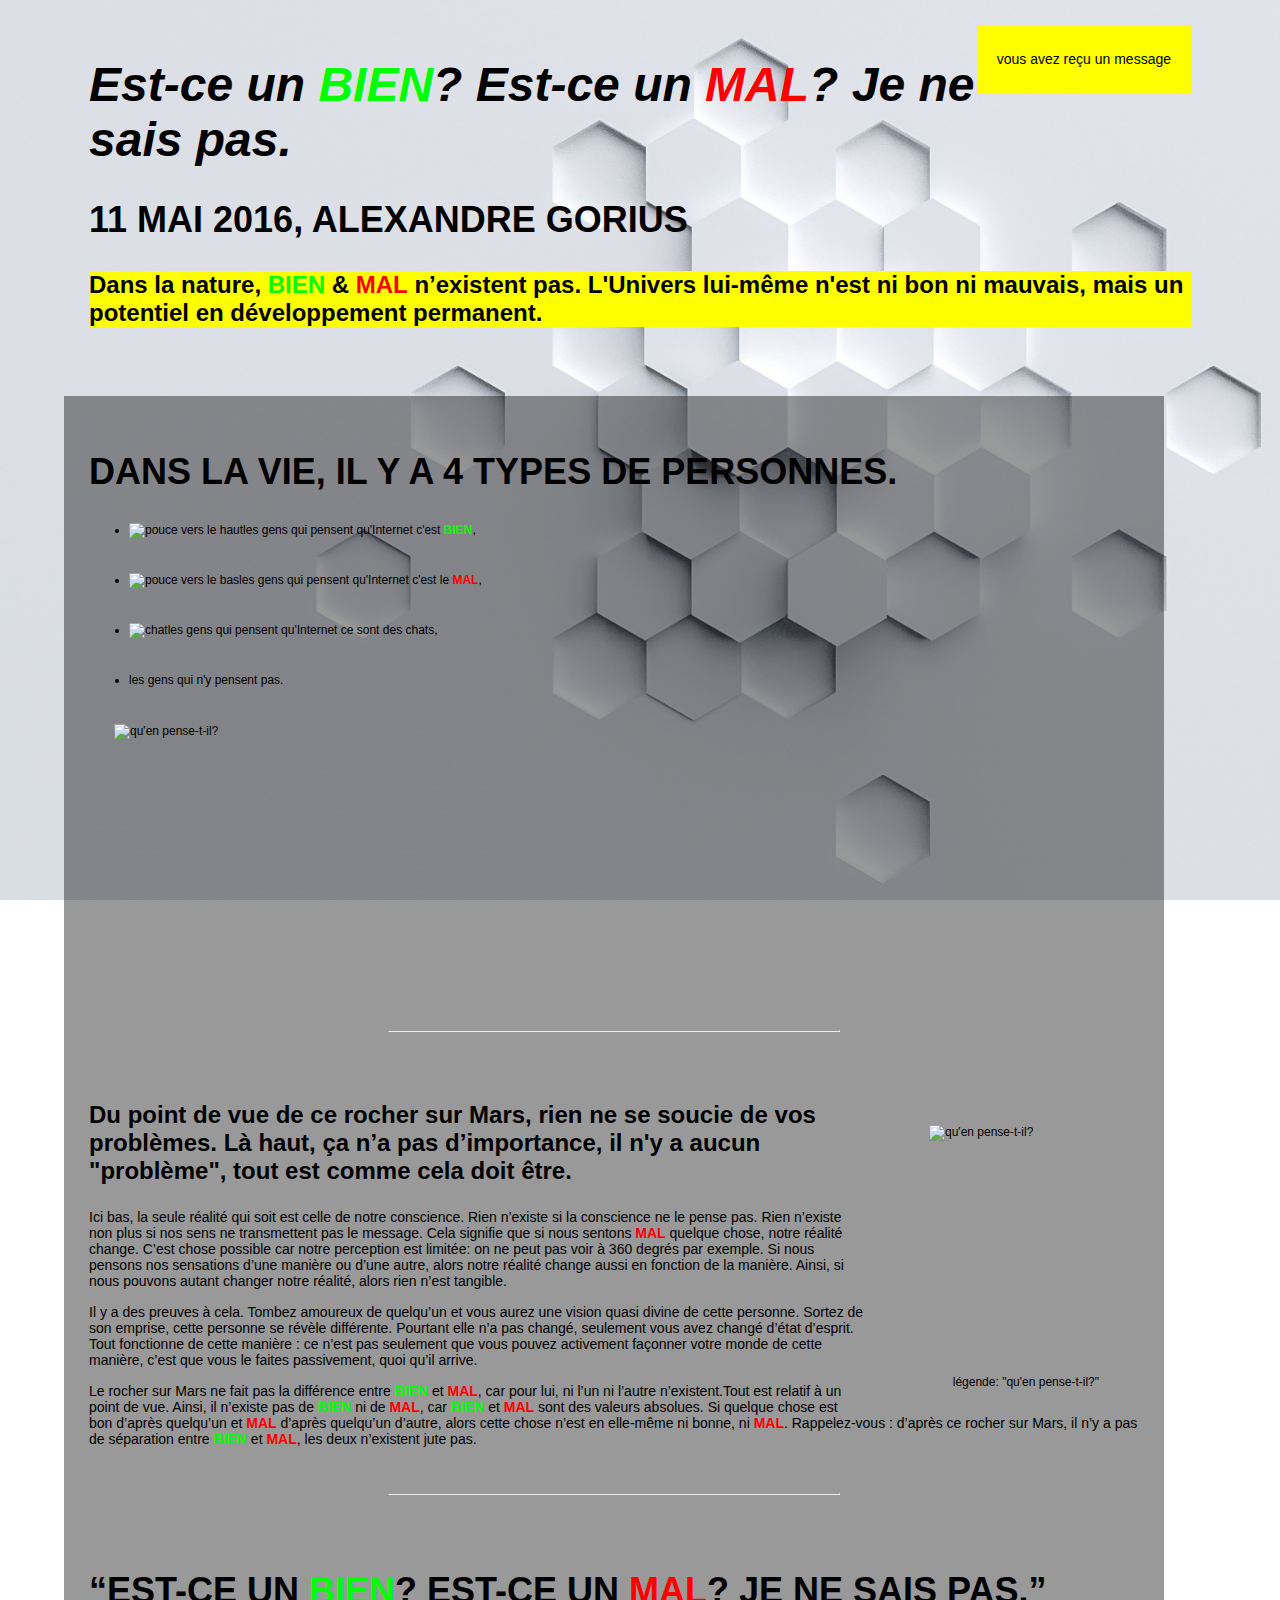
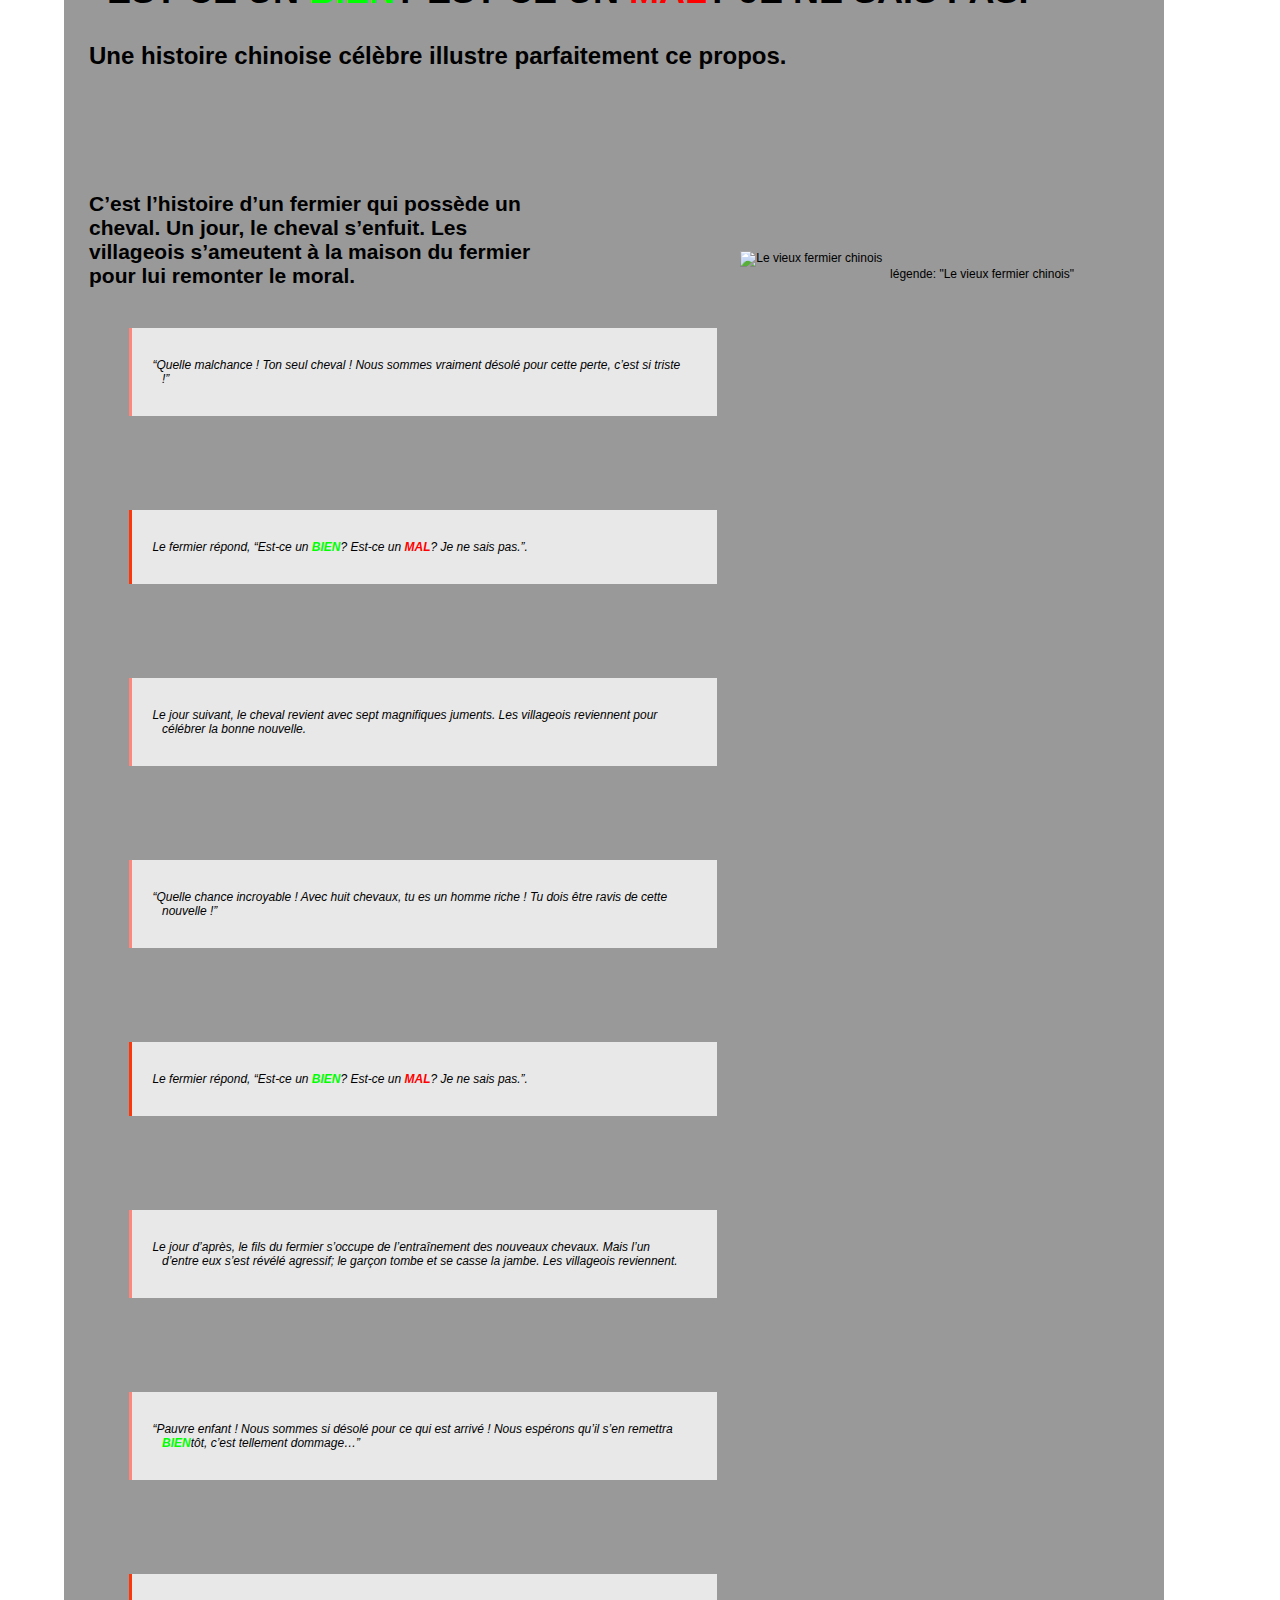
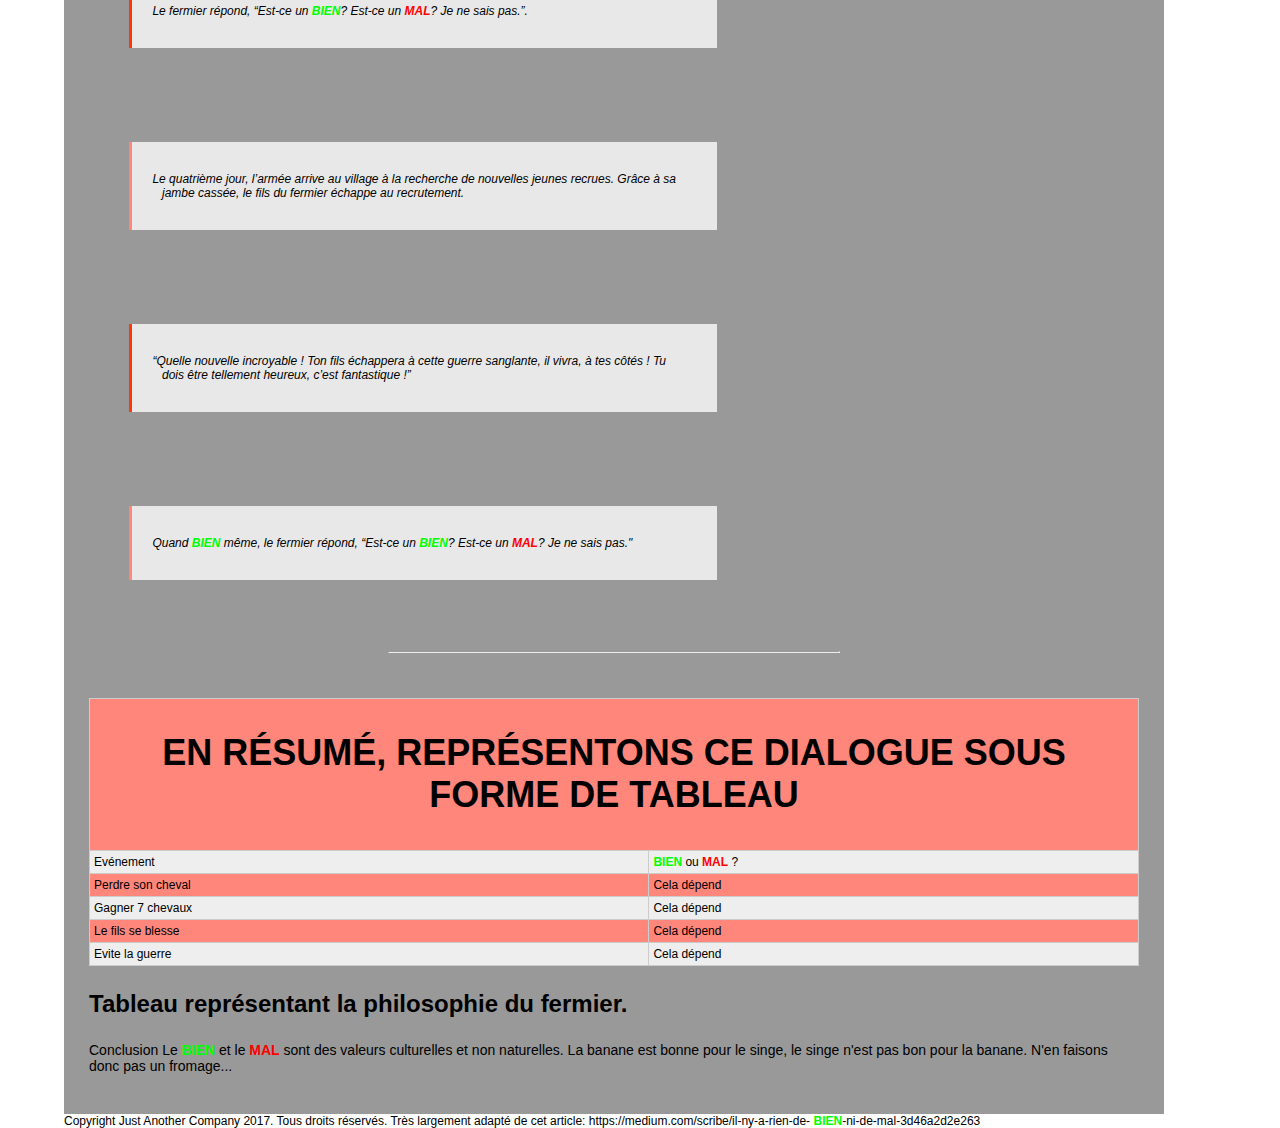
==== commit 56995dca: "v6" ====
--- a/index.html
+++ b/index.html
@@ -9,6 +9,11 @@
 </head>
 <body>
 	<header>
+		<aside class="notification">
+			<p>
+				vous avez reçu un message
+			</p>
+		</aside>
 		<h1>
 			Est-ce un <strong class="bien"> BIEN</strong>? Est-ce un<strong class="mal"> MAL</strong>? Je ne sais pas.
 		</h1>
@@ -22,9 +27,9 @@
 		<article>
 				<h2> Dans la vie, il y a 4 types de personnes.</h2>
 			<ul>
-				<li><img src="https://raw.githubusercontent.com/becodeorg/BXL-Johnson-3.9/master/Projets/progressive-enhancement/bien.png?token=AsVNpIr-uyc-u9lToflb5Ho2pGpe4PA2ks5cRwskwA%3D%3D" class="imgpc" alt="pouce vers le haut" />les gens qui pensent qu'Internet c'est <strong class="bien"> BIEN</strong>,</li>
-				<li><img src="https://raw.githubusercontent.com/becodeorg/BXL-Johnson-3.9/master/Projets/progressive-enhancement/mal.png?token=AsVNpMp0ot9GI1hGiFeMZV0vFsqGYFEDks5cRvibwA%3D%3D" class="imgpc" alt="pouce vers le bas" />les gens qui pensent qu'Internet c'est le<strong class="mal"> MAL</strong>,</li>
-				<li><img src="https://raw.githubusercontent.com/becodeorg/BXL-Johnson-3.9/master/Projets/progressive-enhancement/chat.png?token=AsVNpD0eU_IIaiR7ssHMv0UX4BAXP28Gks5cRwtYwA%3D%3D" class="imgpc" alt="chat" />les gens qui pensent qu'Internet ce sont des chats,</li>
+				<li><img src="https://raw.githubusercontent.com/becodeorg/BXL-Johnson-3.9/master/Projets/progressive-enhancement/bien.png?token=AsVNpIr-uyc-u9lToflb5Ho2pGpe4PA2ks5cRwskwA%3D%3D" class="imgpc" alt="pouce vers le haut"/>les gens qui pensent qu'Internet c'est <strong class="bien"> BIEN</strong>,</li>
+				<li><img src="https://raw.githubusercontent.com/becodeorg/BXL-Johnson-3.9/master/Projets/progressive-enhancement/mal.png?token=AsVNpMp0ot9GI1hGiFeMZV0vFsqGYFEDks5cRvibwA%3D%3D" class="imgpc" alt="pouce vers le bas"/>les gens qui pensent qu'Internet c'est le<strong class="mal"> MAL</strong>,</li>
+				<li><img src="https://raw.githubusercontent.com/becodeorg/BXL-Johnson-3.9/master/Projets/progressive-enhancement/chat.png?token=AsVNpD0eU_IIaiR7ssHMv0UX4BAXP28Gks5cRwtYwA%3D%3D" class="imgpc" alt="chat"/>les gens qui pensent qu'Internet ce sont des chats,</li>
 				<li>les gens qui n'y pensent pas.</li>
 			</ul>	
 			<aside class="img_art1">
@@ -112,25 +117,24 @@
 				“Quelle nouvelle incroyable ! Ton fils échappera à cette guerre sanglante, il vivra, à tes côtés ! Tu dois être tellement heureux, c’est fantastique !”
 				</blockquote>
 				<br />
-				Quand <strong class="bien"> BIEN</strong> même, le fermier répond, “Est-ce un <strong class="bien"> BIEN</strong>? Est-ce un<strong class="mal"> MAL</strong>? Je ne sais pas.”.
-			</blockquote>
+				<blockquote>
+				Quand <strong class="bien"> BIEN</strong> même, le fermier répond, “Est-ce un <strong class="bien"> BIEN</strong>? Est-ce un<strong class="mal"> MAL</strong>? Je ne sais pas."
+				</blockquote>
 		</article>
 		<hr />
 		<article>
-			<table>
+			<table class="td_color">
 	  			<thead>
     	 			<tr>
         				<th colspan="2">
-        					<h2>
-								En résumé, représentons ce dialogue sous forme de tableau
-							</h2>
+        					<h2>En résumé, représentons ce dialogue sous forme de tableau</h2>
 						</th>
  	      			</tr>
  				</thead>
     			<tbody>
-        			<tr>
-						<td class="td_black">Evénement</td>
-        			    <td class="td_black"><strong class="bien"> BIEN</strong> ou<strong class="mal"> MAL</strong> ?</td>
+        			<tr style="background-color: #EEEEEE;">
+						<td>Evénement</td>
+        			    <td><strong class="bien"> BIEN</strong> ou<strong class="mal"> MAL</strong> ?</td>
        				</tr>
        				<tr>
 						<td>Perdre son cheval</td>
--- a/css/style.css
+++ b/css/style.css
@@ -88,3 +88,56 @@
 	display: block;
 	float: right;
 }
+.td_color {
+	background-color: #FF867A;
+}
+body {
+  font-family: Helvetica, sans-serif;
+  font-size: 12px;
+}
+p {
+  margin-bottom: 15px;
+}
+blockquote {
+  text-indent: -0.8em;
+  font-size: 12px;
+}
+span {
+  font-variant: small-caps;
+}
+h1 {
+  font-style: italic;
+}
+h2 {
+  text-transform: uppercase;
+}
+a {
+  text-decoration: underline;
+}
+h1 {
+  font-size: 48px;
+}
+h2 {
+  font-size: 36px;
+}
+h3 {
+  font-size: 24px;
+}
+h4 {
+  font-size: 21px;
+}
+h5 {
+  font-size: 18px;
+}
+h6 {
+  font-size: 16px;
+}
+p {
+  font-size: 14px;
+}
+.notification {
+	background-color: #FFFF00;
+	padding: 12px 20px;
+	position: relative;
+	float: right;
+}